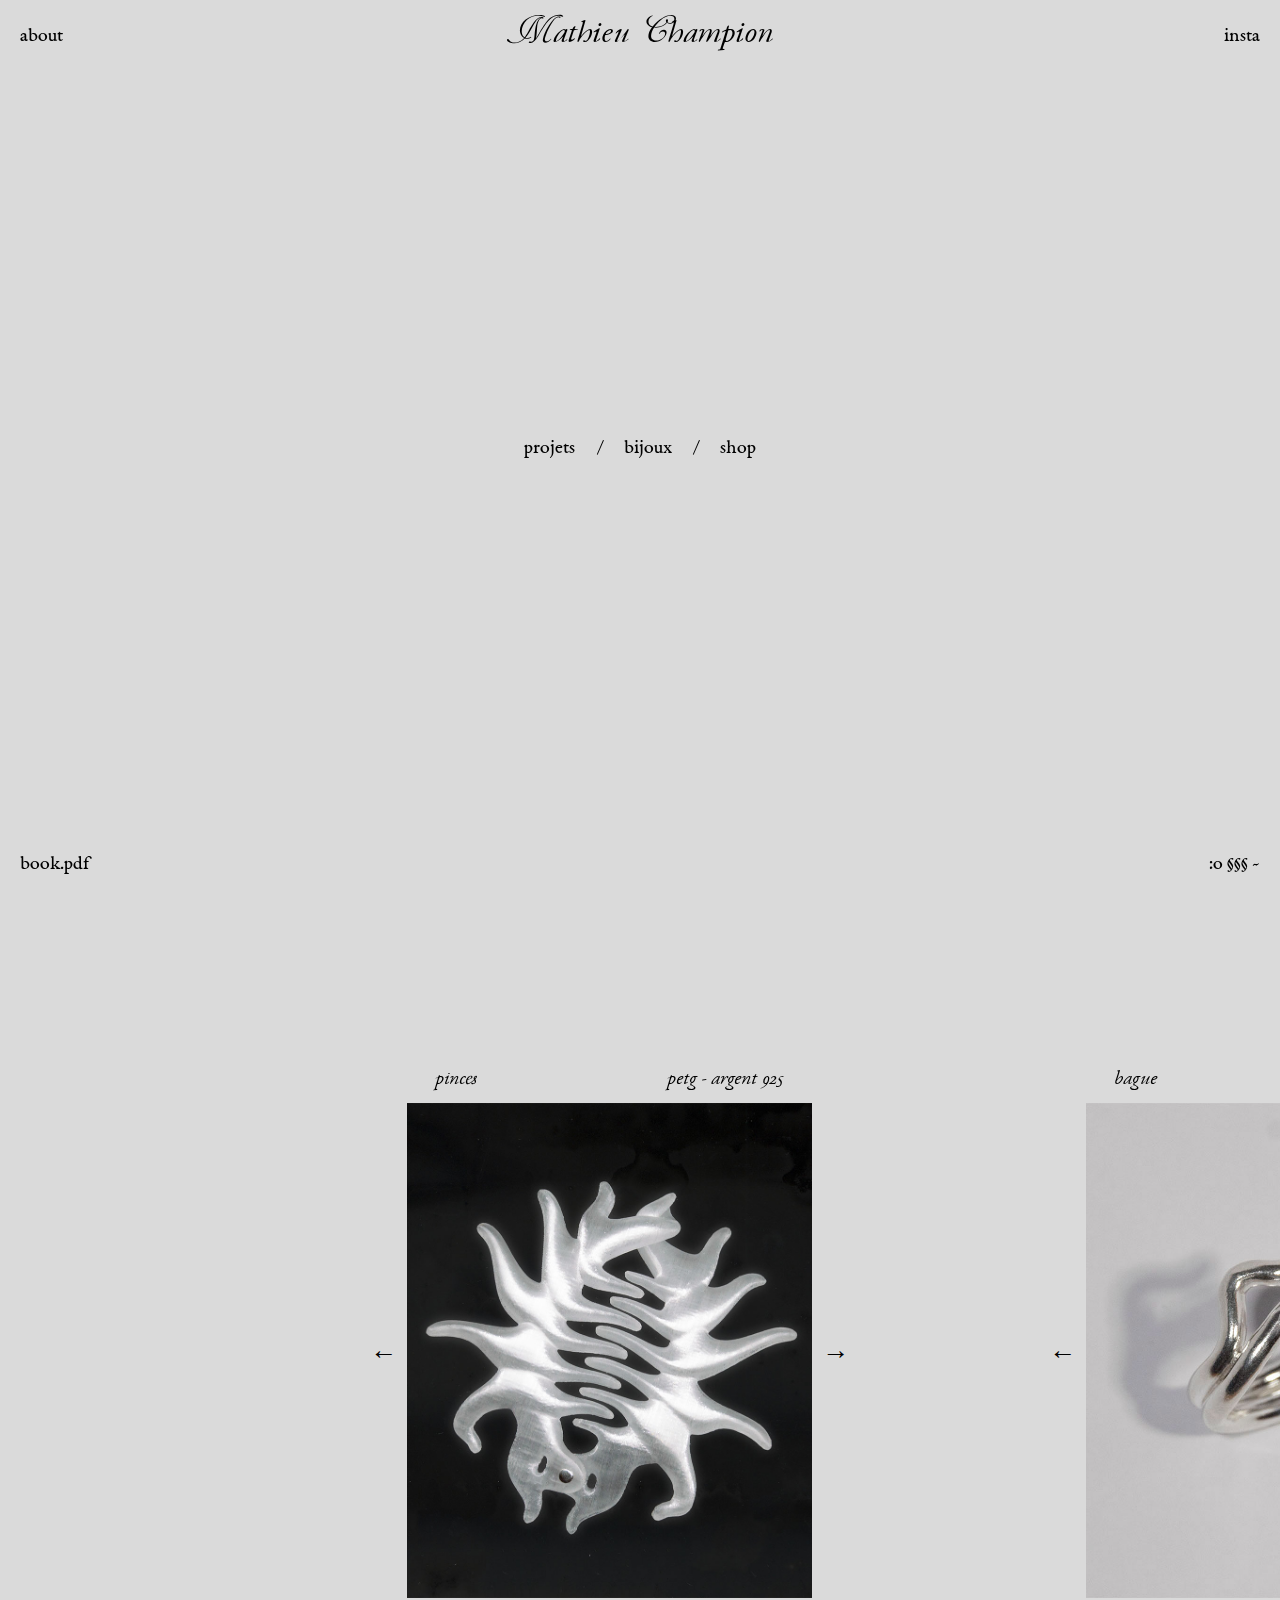
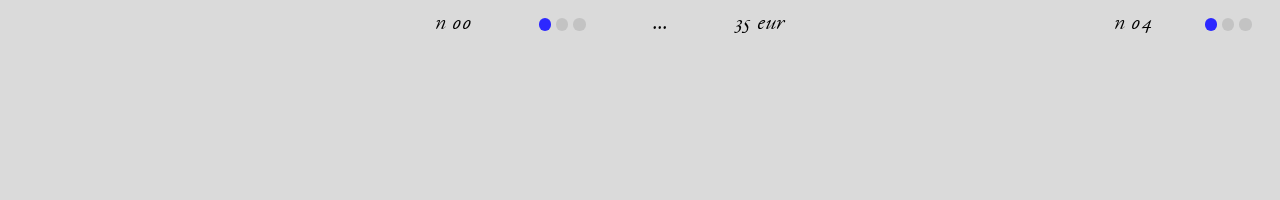
==== index.html @ 47b7fc05 "Add files via upload" ====
<!DOCTYPE html PUBLIC>
<html lang="en">
  <head>
    <meta http-equiv="Content-Type" content="text/html;charset=utf-8" />
    <meta http-equiv="Content-Style-Type" content="text/css" />
    <meta name="viewport" content="initial-scale=1, maximum-scale=1">
    <title>Mathieu &emsp;-§§§o:</title>

    <meta name="robots" content="noindex, nofollow">    
    <meta name="author" content="" />
    <meta name="copyright" content="Licence Creative Commons Attribution - Pas d’Utilisation Commerciale - Partage dans les Mêmes Conditions 4.0 International" />

    <!-- Fonts -->
    <link rel="stylesheet" href="fonts/stylesheet.css">

    <!-- CSS -->
    <link rel="stylesheet" type="text/css" href="index.css">

  
    <!-- Javascript -->
    <!-- <script  type="text/javascript" src="assets/scripts/parts/vars.js"></script> -->

 
  </head>

  <body id="body">
    

    <!-- _-_-_-_-_-_-_-_-_-_-_-_-COMMUN_-_-_-_-_-_-_-_-_-_-_-_- -->
    <!-- _-_-_-_-_-_-_-_-_-_-_-_-COMMUN_-_-_-_-_-_-_-_-_-_-_-_- -->
    <!-- _-_-_-_-_-_-_-_-_-_-_-_-COMMUN_-_-_-_-_-_-_-_-_-_-_-_- -->
 

  <div id="followbox">
    <!-- <div class="follow" id="followa"></div> -->
    <div class="follow" id="followb">:</div>
    <div class="follow" id="followc">o</div>
    <div class="follow" id="followd">§</div>
    <div class="follow" id="followe">§</div>
    <div class="follow" id="followf">§</div>
    <div class="follow" id="followg">~</div> 
  </div>

<div class="top">
  <div class="boutontop"id="about">
    <a href="projet1.html"><p></s>about</s></p></a>
  </div>
  <div class="boutontop" id="nom">
    <a href="index.html"><p id="titre"><span id="initiale">M</span>athieu <span id="initiale">C</span>hampion</p></a>
  </div>
  <div class="boutontop"id="insta">
    <a href="https://www.instagram.com/empochait_humain/" target="_blank"><p>insta</p></a>
    <p class="pseudo">@empochait_humain</p>
  </div>
</div>

<div class="bot botleft">
  <div class="boutonbot"id="contact">
    <a class="contacta" href=""><p>book.pdf</p></a>
  </div>
</div>

<div class="bot botright">
  <div class="boutonbot"id="logo">
    <a class="logoa" id="logoa" > <p>:o §§§ ~</p></a>
  </div>
</div>


    <!-- _-_-_-_-_-_-_-_-_-_-_-_-DIFFERENT_-_-_-_-_-_-_-_-_-_-_-_- -->
    <!-- _-_-_-_-_-_-_-_-_-_-_-_-DIFFERENT_-_-_-_-_-_-_-_-_-_-_-_- -->
    <!-- _-_-_-_-_-_-_-_-_-_-_-_-DIFFERENT_-_-_-_-_-_-_-_-_-_-_-_- --> 


     <!--choice_-_-_-_-_-_-_-_-_-_-_-_- -->
<div class="top2">
  <a class="categorie projects"  onclick="projectsclick()" ><p >projets</p></a>
  <p class="categorie" >/</p>
  <a class="categorie bijoux" onclick="bijouxclick()"><p >bijoux</p></a>
  <p class="categorie" >/</p>
  <a class="categorie shop" onclick="shopclick()"><p >shop</p></a>
</div>

      <!--project-_-_-_-_-_-_-_-_-_-_-_- -->

<div class="container projectscontainer">
  <a class="imgprojets" id="imgi" href="meuble.html"><img class="miniature" id="miniai" src="image2/minia/11.png" alt=""></a>
  <a class="imgprojets" id="imga" href="unmilliard.html"><img class="miniature" id="miniaa" src="image2/minia/1.png" alt=""></a>
  <a class="imgprojets" id="imgb" href="premery.html"><img class="miniature" id="miniab" src="image2/minia/chapo2.png" alt=""></a>
  <a class="imgprojets" id="imgc" href="aieaieaie.html"><img class="miniature" id="miniac" src="image2/minia/3.png" alt=""></a>
  <a class="imgprojets" id="imgd" href="bol.html"><img class="miniature" id="miniad" src="image2/minia/4.png" alt=""></a>
  <a class="imgprojets" id="imge" href="aieaieaie.html"><img class="miniature" id="miniae" src="image2/minia/5.png" alt=""></a>
  <a class="imgprojets" id="imgf" href="ceinture.html"><img class="miniature" id="miniaf" src="image2/minia/8.png" alt=""></a>
  <a class="imgprojets" id="imgg" href="table.html"><img class="miniature" id="miniag" src="image2/minia/7.png" alt=""></a>
  <a class="imgprojets" id="imgh" href="abime.html"><img class="miniature" id="miniah" src="image2/minia/101.png" alt=""></a>
  


  <p class="projetsname" id="a">2020 <br>"un milliards de haineux <br> un milliards de groupies"</p></a>
  <p class="projetsname"id="b">2022 <br>Les contes et  <BR>les-gens-de premery</p>
  <p class="projetsname"id="c">2020 <br> d_aime</p>
  <p class="projetsname"id="d">2023 <br>1,2,3,4,5,6</p>
  <p class="projetsname"id="e">2023 <br>aieaieaie</p>
  <p class="projetsname"id="f">2024 <br>avant l'aube - la ceinture</p>
  <p class="projetsname"id="g">2024 <br>avant l'aube - la table basse</p>
  <p class="projetsname"id="h">2019 <br>abîme</p>
  <p class="projetsname"id="i">2024 <br>avant l'aube - le meuble</p>

</div>

      <!--bijoux-_-_-_-_-_-_-_-_-_-_-_- -->

<div class="container bijouxcontainer" id="bijouxcontainer">
  <div class="scrollbijoux">
      <img class="carroussel"  src="image2/carroussel/28.jpg" alt="">
      <img class="carroussel"  src="image2/carroussel/27.jpg" alt="">
      <img class="carroussel"  src="image2/carroussel/26.jpg" alt="">
      <img class="carroussel"  src="image2/carroussel/29.jpg" alt=""> 
      <img class="carroussel"  src="image2/carroussel/25.jpg" alt="">
      <img class="carroussel"  src="image2/carroussel/24.jpg" alt="">
      <img class="carroussel"  src="image2/carroussel/23.jpg" alt="">
      <img class="carroussel"  src="image2/carroussel/22.jpg" alt="">
      <img class="carroussel"  src="image2/carroussel/21.jpg" alt="">
      <img class="carroussel"  src="image2/carroussel/20.jpg" alt="">
      <img class="carroussel"  src="image2/carroussel/19.jpg" alt="">
      <img class="carroussel"  src="image2/carroussel/18.jpg" alt="">
      <img class="carroussel"  src="image2/carroussel/17.jpg" alt="">
      <img class="carroussel"  src="image2/carroussel/16.jpg" alt="">
      <img class="carroussel"  src="image2/carroussel/15.jpg" alt="">
      <img class="carroussel"  src="image2/carroussel/14.jpg" alt="">
      <!-- <img class="carroussel" id="carroussela" src="image2/carroussel/13.jpg" alt=""> -->
      <img class="carroussel"  src="image2/carroussel/12.jpg" alt="">
      <img class="carroussel"  src="image2/carroussel/11.jpg" alt="">
      <img class="carroussel"  src="image2/carroussel/10.jpg" alt="">
      <img class="carroussel"  src="image2/carroussel/09.jpg" alt="">
      <img class="carroussel"  src="image2/carroussel/08.jpg" alt="">
      <img class="carroussel"  src="image2/carroussel/07.jpg" alt="">
      <img class="carroussel"  src="image2/carroussel/06.jpg" alt="">
      <img class="carroussel"  src="image2/carroussel/05.jpg" alt="">
      <img class="carroussel"  src="image2/carroussel/04.jpg" alt="">
      <img class="carroussel"  src="image2/carroussel/03.jpg" alt="">
      <!-- <img class="carroussel" id="carroussela" src="image2/carroussel/02.jpg" alt="">
      <img class="carroussel" id="carroussela" src="image2/carroussel/01.jpg" alt=""> -->
      
      <!-- <p class="projetsname2" id="a2">2022 <br> les verres</p></a>
      <p class="projetsname2"id="b2">2022  <BR>les dents</p>
      <p class="projetsname2"id="c2">2022 <br> love</p>
      <p class="projetsname2"id="d2">2023 <br>ruggero et valerio</p>
      <p class="projetsname2"id="e2">2022 <br>les verres 2</p>
      <p class="projetsname2"id="f2">2023 <br>installations</p>
      <p class="projetsname2"id="g2">2019 <br>belle semaine</p>
      <p class="projetsname2"id="h2">2022 <br>bones</p>
      <p class="projetsname2"id="i2">2022 <br>crabes</p> -->
  </div>
</div>

      <!--shop-_-_-_-_-_-_-_-_-_-_-_- -->

<div class="container shopcontainer" id="shopcontainer">
    <div class="scrollshop">

              <div class="espacetop"></div>
              <div class="espacetop"></div>

              <a class="order2" href="https://ig.me/m/empochait_humain" target="_blank">to order please contact<br>@empochait_humain</a>

              <div class="carousel-containder">
                <button class="carousel-arrow left" data-carousel-id="13">←</button>
                <div class="carousel" id="carousel-14">
                  <div class="carousel-track">
                    <div class="carousel-slide"><img src="video/00/00-2.jpg"></div>
                    <div class="carousel-slide"> <video class="video" autoplay muted loop playsinline webkit-playsinline>  <source src="video/00/00.mp4" type="video/mp4"> <p>Your browser does not support the video tag.</p>  </video>   </div>
                    <div class="carousel-slide"><img src="video/00/00-1.jpg"></div>
                  </div>
                </div>
                <button class="carousel-arrow right" data-carousel-id="13">→</button>
                <div class="info" id="info2">
                  <p class="type">pinces</p>
                  <p class="materiaux">petg - argent 925</p>
                </div>
                <div class="info">
                  <p class="number">n 00</p>
                  <div class="carousel-indicators">
                    <div class="carousel-indicator active" data-index="0"></div>
                    <div class="carousel-indicator" data-index="1"></div>
                    <div class="carousel-indicator" data-index="2"></div>
                  </div>
                  <p class="size"> ... </p>
                  <p class="price">35 eur</p>
                </div>
              </div>



              <div class="carousel-containder">
                <button class="carousel-arrow left" data-carousel-id="3">←</button>
                <div class="carousel" id="carousel-4">
                  <div class="carousel-track">
                    <div class="carousel-slide"><img src="video/04/04-1.jpg" ></div>
                    <div class="carousel-slide"><video class="video" autoplay muted loop playsinline webkit-playsinline><source src="video/04/04.mp4" type="video/mp4"> <p>Your browser does not support the video tag.</p></video> </div>
                    <div class="carousel-slide"><img src="video/04/04-2.jpg" ></div>
                  </div>
                </div>
                <button class="carousel-arrow right" data-carousel-id="3">→</button>
                <div class="info" id="info2">
                  <p class="type">bague</p>
                  <p class="materiaux">argent 925 - spinelle</p>
                </div>
                <div class="info">
                  <p class="number">n 04</p>
                <div class="carousel-indicators">
                  <div class="carousel-indicator active" data-index="0"></div>
                  <div class="carousel-indicator" data-index="1"></div>
                  <div class="carousel-indicator" data-index="2"></div>
                </div>
                  <p class="size"> size  55</p>
                  <p class="price">115 eur</p>
                </div>
              </div>




              <div class="carousel-containder">
                <button class="carousel-arrow left" data-carousel-id="8">←</button>
                <div class="carousel" id="carousel-9">
                  <div class="carousel-track">
                    <div class="carousel-slide">
                      <video class="video" autoplay muted loop playsinline webkit-playsinline>  <source src="video/09/9.mp4" type="video/mp4"> <p>Your browser does not support the video tag.</p>  </video>                       
                    </div>
                    <div class="carousel-slide"><img src="video/09/09-1.jpg" alt="Slide 2"></div>
                  </div>
                </div>
                <button class="carousel-arrow right" data-carousel-id="8">→</button>
                <div class="info" id="info2">
                  <p class="type">bague</p>
                  <p class="materiaux">argent 925 - peridot</p>
                </div>
                <div class="info">
                  <p class="number">n 09</p>
                  <div class="carousel-indicators">
                    <div class="carousel-indicator active" data-index="0"></div>
                    <div class="carousel-indicator" data-index="1"></div>
                  </div>
                  <p class="size"> size  54</p>
                  <p class="price">75 eur</p>
                </div>
              </div>


              

      <div class="carousel-containder">
        <button class="carousel-arrow left" data-carousel-id="0">←</button>
        
        <div class="carousel" id="carousel-1">
          <div class="carousel-track">
            <div class="carousel-slide">
               <video class="video" autoplay muted loop playsinline webkit-playsinline>  <source src="video/1.mp4" type="video/mp4"> <p>Your browser does not support the video tag.</p>  </video>                       
            </div>
            <!-- <div class="carousel-slide"><img src="image2/carroussel/18.jpg" alt="Slide 2"></div>
            <div class="carousel-slide"><img src="image2/carroussel/15.jpg" alt="Slide 3"></div> -->
          </div>
        </div>
        <button class="carousel-arrow right" data-carousel-id="0">→</button>
        <div class="info" id="info2">
          <p class="type">bague</p>
          <p class="materiaux">argent 925</p>
        </div>
        <div class="info">
          <p class="number">n 01</p>
          <div class="carousel-indicators">
            <div class="carousel-indicator active" data-index="0"></div>
            <!-- <div class="carousel-indicator" data-index="1"></div>
            <div class="carousel-indicator" data-index="2"></div> -->
          </div>
          <p class="size"> size  53</p>
          <p class="price">75 eur</p>
        </div>
      </div>



      <div class="carousel-containder">
       <button class="carousel-arrow left" data-carousel-id="1">←</button>

        <div class="carousel" id="carousel-2">
          <div class="carousel-track">
            <div class="carousel-slide">
                              <video class="video" autoplay muted loop playsinline webkit-playsinline>
                                <source src="video/2.mp4" type="video/mp4">
                                <p>Your browser does not support the video tag.</p>
                            </video>
            </div>
            <!-- <div class="carousel-slide"><img src="video/02.jpg" alt="Slide 2"></div>
            <div class="carousel-slide"><img src="image2/carroussel/15.jpg" alt="Slide 3"></div> -->
          </div>

        </div>

        <button class="carousel-arrow right" data-carousel-id="1">→</button>
        <div class="info" id="info2">
          <p class="type">bague</p>
          <p class="materiaux">argent 925 - amethyste</p>
        </div>
        <div class="info">
          <p class="number">n 02</p>
        <div class="carousel-indicators">
          <div class="carousel-indicator active" data-index="0"></div>
          <!-- <div class="carousel-indicator" data-index="1"></div>
          <div class="carousel-indicator" data-index="2"></div> -->
        </div>
          <p class="size"> size  48</p>
          <p class="price">75 eur</p>
        </div>
      </div>

      <div class="carousel-containder">
        
        <button class="carousel-arrow left" data-carousel-id="2">←</button>

        <div class="carousel" id="carousel-3">
          <div class="carousel-track">
            <div class="carousel-slide">
                              <video class="video" autoplay muted loop playsinline webkit-playsinline>
                                <source src="video/3.mp4" type="video/mp4">
                                <p>Your browser does not support the video tag.</p>
                            </video>
            </div>
            <!-- <div class="carousel-slide"><img src="image2/carroussel/18.jpg" alt="Slide 2"></div>
            <div class="carousel-slide"><img src="image2/carroussel/15.jpg" alt="Slide 3"></div> -->
          </div>
        </div>


        <button class="carousel-arrow right" data-carousel-id="2">→</button>
        <div class="info" id="info2">
          <p class="type">bague</p>
          <p class="materiaux">argent 925 - peridot</p>
        </div>
        <div class="info">
          <p class="number">n 55</p>
          <div class="carousel-indicators">
            <div class="carousel-indicator active" data-index="0"></div>
            <!-- <div class="carousel-indicator" data-index="1"></div>
            <div class="carousel-indicator" data-index="2"></div> -->
          </div>
 
          <p class="size"> size  50</p>
          <p class="price">75 eur</p>
        </div>
      </div>




      <div class="carousel-containder">
        
        <button class="carousel-arrow left" data-carousel-id="4">←</button>

      <div class="carousel" id="carousel-5">
        <div class="carousel-track">
          <div class="carousel-slide">
                            <video class="video" autoplay muted loop playsinline webkit-playsinline>
                              <source src="video/5.mp4" type="video/mp4">
                              <p>Your browser does not support the video tag.</p>
                          </video>
          </div>
          <!-- <div class="carousel-slide"><img src="image2/carroussel/18.jpg" alt="Slide 2"></div>
          <div class="carousel-slide"><img src="image2/carroussel/15.jpg" alt="Slide 3"></div> -->
        </div>

      </div>


      <button class="carousel-arrow right" data-carousel-id="4">→</button>
      <div class="info" id="info2">
        <p class="type">bague</p>
        <p class="materiaux">argent 925</p>
      </div>
      <div class="info">
        <p class="number">n 05</p>
        <div class="carousel-indicators">
          <div class="carousel-indicator active" data-index="0"></div>
          <!-- <div class="carousel-indicator" data-index="1"></div>
          <div class="carousel-indicator" data-index="2"></div> -->
        </div>

        <p class="size"> size  54</p>
        <p class="price">75 eur</p>
      </div>
      </div>


      <div class="carousel-containder">

      <button class="carousel-arrow left" data-carousel-id="5">←</button>

      <div class="carousel" id="carousel-6">
        <div class="carousel-track">
          <div class="carousel-slide">
                            <video class="video" autoplay muted loop playsinline webkit-playsinline>
                              <source src="video/6.mp4" type="video/mp4">
                              <p>Your browser does not support the video tag.</p>
                          </video>
          </div>
          <!-- <div class="carousel-slide"><img src="image2/carroussel/18.jpg" alt="Slide 2"></div>
          <div class="carousel-slide"><img src="image2/carroussel/15.jpg" alt="Slide 3"></div> -->
        </div>

      </div>


      <button class="carousel-arrow right" data-carousel-id="5">→</button>
      <div class="info" id="info2">
        <p class="type">bague</p>
        <p class="materiaux">argent 925 - grenat</p>
      </div>
      <div class="info">

        <p class="number">n 06</p>
        <div class="carousel-indicators">
          <div class="carousel-indicator active" data-index="0"></div>
          <!-- <div class="carousel-indicator" data-index="1"></div>
          <div class="carousel-indicator" data-index="2"></div> -->
        </div>

        <p class="size"> size  55</p>
        <p class="price">75 eur</p>
      </div>
      </div>



      <div class="carousel-containder">
        <button class="carousel-arrow left" data-carousel-id="6">←</button>
        
        <div class="carousel" id="carousel-7">
          <div class="carousel-track">
            <div class="carousel-slide">
               <video class="video" autoplay muted loop playsinline webkit-playsinline>  <source src="video/7.mp4" type="video/mp4"> <p>Your browser does not support the video tag.</p>  </video>                       
            </div>
            <!-- <div class="carousel-slide"><img src="image2/carroussel/18.jpg" alt="Slide 2"></div>
            <div class="carousel-slide"><img src="image2/carroussel/15.jpg" alt="Slide 3"></div> -->
          </div>
        </div>
        <button class="carousel-arrow right" data-carousel-id="6">→</button>
        <div class="info" id="info2">
          <p class="type">bague</p>
          <p class="materiaux">argent 925</p>
        </div>
        <div class="info">
          <p class="number">n 07</p>
          <div class="carousel-indicators">
            <div class="carousel-indicator active" data-index="0"></div>
            <!-- <div class="carousel-indicator" data-index="1"></div>
            <div class="carousel-indicator" data-index="2"></div> -->
          </div>
          <p class="size"> size  50</p>
          <p class="price">75 eur</p>
        </div>
      </div>


      <div class="carousel-containder">
        <button class="carousel-arrow left" data-carousel-id="7">←</button>
        
        <div class="carousel" id="carousel-8">
          <div class="carousel-track">
            <div class="carousel-slide">
               <video class="video" autoplay muted loop playsinline webkit-playsinline>  <source src="video/8.mp4" type="video/mp4"> <p>Your browser does not support the video tag.</p>  </video>                       
            </div>
            <!-- <div class="carousel-slide"><img src="image2/carroussel/18.jpg" alt="Slide 2"></div>
            <div class="carousel-slide"><img src="image2/carroussel/15.jpg" alt="Slide 3"></div> -->
          </div>
        </div>
        <button class="carousel-arrow right" data-carousel-id="7">→</button>
        <div class="info" id="info2">
          <p class="type">bague</p>
          <p class="materiaux">argent 925</p>
        </div>
        <div class="info">
          <p class="number">n 08</p>
          <div class="carousel-indicators">
            <div class="carousel-indicator active" data-index="0"></div>
            <!-- <div class="carousel-indicator" data-index="1"></div>
            <div class="carousel-indicator" data-index="2"></div> -->
          </div>
          <p class="size"> size  53</p>
          <p class="price">75 eur</p>
        </div>
      </div>
      
      <div class="carousel-containder">
        <button class="carousel-arrow left" data-carousel-id="9">←</button>
        <div class="carousel" id="carousel-10">
          <div class="carousel-track">
            <div class="carousel-slide">
               <video class="video" autoplay muted loop playsinline webkit-playsinline>  <source src="video/10.mp4" type="video/mp4"> <p>Your browser does not support the video tag.</p>  </video>                       
            </div>
            <!-- <div class="carousel-slide"><img src="image2/carroussel/18.jpg" alt="Slide 2"></div>
            <div class="carousel-slide"><img src="image2/carroussel/15.jpg" alt="Slide 3"></div> -->
          </div>
        </div>
        <button class="carousel-arrow right" data-carousel-id="9">→</button>
        <div class="info" id="info2">
          <p class="type">bague</p>
          <p class="materiaux">argent 925 - peridot</p>
        </div>
        <div class="info">
          <p class="number">n 10</p>
          <div class="carousel-indicators">
            <div class="carousel-indicator active" data-index="0"></div>
            <!-- <div class="carousel-indicator" data-index="1"></div>
            <div class="carousel-indicator" data-index="2"></div> -->
          </div>
          <p class="size"> size  54</p>
          <p class="price">75 eur</p>
        </div>
      </div>


      <div class="carousel-containder">
        <button class="carousel-arrow left" data-carousel-id="10">←</button>
        <div class="carousel" id="carousel-11">
          <div class="carousel-track">
            <div class="carousel-slide">
               <video class="video" autoplay muted loop playsinline webkit-playsinline>  <source src="video/11.mp4" type="video/mp4"> <p>Your browser does not support the video tag.</p>  </video>                       
            </div>
            <!-- <div class="carousel-slide"><img src="image2/carroussel/18.jpg" alt="Slide 2"></div>
            <div class="carousel-slide"><img src="image2/carroussel/15.jpg" alt="Slide 3"></div> -->
          </div>
        </div>
        <button class="carousel-arrow right" data-carousel-id="10">→</button>
        <div class="info" id="info2">
          <p class="type">bague</p>
          <p class="materiaux">argent 925 - grenat</p>
        </div>
        <div class="info">
          <p class="number">n 11</p>
          <div class="carousel-indicators">
            <div class="carousel-indicator active" data-index="0"></div>
            <!-- <div class="carousel-indicator" data-index="1"></div>
            <div class="carousel-indicator" data-index="2"></div> -->
          </div>
          <p class="size"> size  50</p>
          <p class="price">75 eur</p>
        </div>
      </div>


      <div class="carousel-containder">
        <button class="carousel-arrow left" data-carousel-id="11">←</button>
        <div class="carousel" id="carousel-12">
          <div class="carousel-track">
            <div class="carousel-slide">
               <video class="video" autoplay muted loop playsinline webkit-playsinline>  <source src="video/12.mp4" type="video/mp4"> <p>Your browser does not support the video tag.</p>  </video>                       
            </div>
            <!-- <div class="carousel-slide"><img src="image2/carroussel/18.jpg" alt="Slide 2"></div>
            <div class="carousel-slide"><img src="image2/carroussel/15.jpg" alt="Slide 3"></div> -->
          </div>
        </div>
        <button class="carousel-arrow right" data-carousel-id="11">→</button>
        <div class="info" id="info2">
          <p class="type">bague</p>
          <p class="materiaux">argent 925</p>
        </div>
        <div class="info">
          <p class="number">n 12</p>
          <div class="carousel-indicators">
            <div class="carousel-indicator active" data-index="0"></div>
            <!-- <div class="carousel-indicator" data-index="1"></div>
            <div class="carousel-indicator" data-index="2"></div> -->
          </div>
          <p class="size"> size  63</p>
          <p class="price">75 eur</p>
        </div>
      </div>


      <div class="carousel-containder">
        <button class="carousel-arrow left" data-carousel-id="12">←</button>
        <div class="carousel" id="carousel-13">
          <div class="carousel-track">
            <div class="carousel-slide">
               <video class="video" autoplay muted loop playsinline webkit-playsinline>  <source src="video/13.mp4" type="video/mp4"> <p>Your browser does not support the video tag.</p>  </video>                       
            </div>
            <!-- <div class="carousel-slide"><img src="image2/carroussel/18.jpg" alt="Slide 2"></div>
            <div class="carousel-slide"><img src="image2/carroussel/15.jpg" alt="Slide 3"></div> -->
          </div>
        </div>
        <button class="carousel-arrow right" data-carousel-id="12">→</button>
        <div class="info" id="info2">
          <p class="type">bague</p>
          <p class="materiaux">argent 925 - amethyste</p>
        </div>
        <div class="info">
          <p class="number">n 13</p>
          <div class="carousel-indicators">
            <div class="carousel-indicator active" data-index="0"></div>
            <!-- <div class="carousel-indicator" data-index="1"></div>
            <div class="carousel-indicator" data-index="2"></div> -->
          </div>
          <p class="size"> size  54</p>
          <p class="price">75 eur</p>
        </div>
      </div>

      <div class="gapbot"></div>

    </div>
</div>

<a class="order1" href="https://ig.me/m/empochait_humain" target="_blank">to order please contact<br>@empochait_humain</a>







</body>

    <script>




//COMMUN-_-_-_-_-_-_-_-_-_-_-_-_-_-_-_-_-_-_-_-_-_-_-_- -->
//COMMUN-_-_-_-_-_-_-_-_-_-_-_-_-_-_-_-_-_-_-_-_-_-_-_- -->

        //FOLLOWING INSECT-_-_-_-_-_-_-_-_-_-_-_-_-_-_-_-_-_- -->

                    document.getElementById('logoa').addEventListener('click', function() {
                document.getElementById('followbox').classList.toggle('hover');
            });
            document.getElementById('logoa').addEventListener('click', function() {
                document.getElementById('logoa').classList.toggle('hover');
            });
            document.getElementById('logoa').addEventListener('click', function() {
                document.getElementById('body').classList.toggle('hover');
            });
        


                document.addEventListener('DOMContentLoaded', (event) => {
            // const aSquare = document.getElementById('followa');
            const bSquare = document.getElementById('followb');
            const cSquare = document.getElementById('followc');
            const dSquare = document.getElementById('followd');
            const eSquare = document.getElementById('followe');
            const fSquare = document.getElementById('followf');
            const gSquare = document.getElementById('followg'); // Nouveau bloc

            document.addEventListener('mousemove', (event) => {
                const mouseX = event.clientX;
                const mouseY = event.clientY;

            // Calculate angle between each square and the mouse
            // const angleA = Math.atan2(mouseY - aSquare.offsetTop, mouseX - aSquare.offsetLeft);
            const angleB = Math.atan2(mouseY - bSquare.offsetTop, mouseX - bSquare.offsetLeft);
            const angleC = Math.atan2(mouseY - cSquare.offsetTop, mouseX - cSquare.offsetLeft);
            const angleD = Math.atan2(mouseY - dSquare.offsetTop, mouseX - dSquare.offsetLeft);
            const angleE = Math.atan2(mouseY - eSquare.offsetTop, mouseX - eSquare.offsetLeft);
            const angleF = Math.atan2(mouseY - fSquare.offsetTop, mouseX - fSquare.offsetLeft);
            const angleG = Math.atan2(mouseY - gSquare.offsetTop, mouseX - gSquare.offsetLeft); // Nouvel angle

            // Rotate squares to face the mouse
            // aSquare.style.transform = `translate(-50%, -50%) rotate(${angleA}rad)`;
            bSquare.style.transform = `translate(-50%, -50%) rotate(${angleB}rad)`;
            cSquare.style.transform = `translate(-50%, -50%) rotate(${angleC}rad)`;
            dSquare.style.transform = `translate(-50%, -50%) rotate(${angleD}rad)`;
            eSquare.style.transform = `translate(-50%, -50%) rotate(${angleE}rad)`;
            fSquare.style.transform = `translate(-50%, -50%) rotate(${angleF}rad)`;
            gSquare.style.transform = `translate(-50%, -50%) rotate(${angleG}rad)`; // Nouvelle transformation
            
            // Position squares at the mouse position with different offsets
            // aSquare.style.left = `${mouseX}px`;
            // aSquare.style.top = `${mouseY}px`;
            
            const bOffsetX = Math.cos(angleB) * 15; // Ajuster l'offset pour un espacement de 7px
            const bOffsetY = Math.sin(angleB) * 15; // Ajuster l'offset pour un espacement de 7px
            bSquare.style.left = `${mouseX - bOffsetX}px`;
            bSquare.style.top = `${mouseY - bOffsetY}px`;

            const cOffsetX = Math.cos(angleC) * 25; // Ajuster l'offset pour un espacement de 7px
            const cOffsetY = Math.sin(angleC) * 25; // Ajuster l'offset pour un espacement de 7px
            cSquare.style.left = `${mouseX - cOffsetX}px`;
            cSquare.style.top = `${mouseY - cOffsetY}px`;

            const dOffsetX = Math.cos(angleD) * 35; // Ajuster l'offset pour un espacement de 7px
            const dOffsetY = Math.sin(angleD) * 35; // Ajuster l'offset pour un espacement de 7px
            dSquare.style.left = `${mouseX - dOffsetX}px`;
            dSquare.style.top = `${mouseY - dOffsetY}px`;

            const eOffsetX = Math.cos(angleE) * 45; // Ajuster l'offset pour un espacement de 7px
            const eOffsetY = Math.sin(angleE) * 45; // Ajuster l'offset pour un espacement de 7px
            eSquare.style.left = `${mouseX - eOffsetX}px`;
            eSquare.style.top = `${mouseY - eOffsetY}px`;

            const fOffsetX = Math.cos(angleF) * 55; // Ajuster l'offset pour un espacement de 7px
            const fOffsetY = Math.sin(angleF) * 55; // Ajuster l'offset pour un espacement de 7px
            fSquare.style.left = `${mouseX - fOffsetX}px`;
            fSquare.style.top = `${mouseY - fOffsetY}px`;

            const gOffsetX = Math.cos(angleG) * 65; // Ajuster l'offset pour un espacement de 7px
            const gOffsetY = Math.sin(angleG) * 65; // Ajuster l'offset pour un espacement de 7px
            gSquare.style.left = `${mouseX - gOffsetX}px`;
            gSquare.style.top = `${mouseY - gOffsetY}px`;
           });
           });

//DIFFERENT-_-_-_-_-_-_-_-_-_-_-_-_-_-_-_-_-_-_-_-_-_-_-_- -->
//DIFFERENT-_-_-_-_-_-_-_-_-_-_-_-_-_-_-_-_-_-_-_-_-_-_-_- -->

        //scroll double-_-_-_-_-_-_-_-_-_-_-_-_-_- -->

        //scroll bijoux-_-_-_-_-_-_-_-_-_-_-_-_-_- -->
                    // const container = document.getElementById('bijouxcontainer');

                    // // Vérifier si l'écran est plus large que 600px
                    // const mediaQuery = window.matchMedia("(min-width: 601px)");

                    // // Fonction pour gérer le défilement uniquement sur les grands écrans
                    // function handleScroll(event) {
                    //   if (mediaQuery.matches) {
                    //     event.preventDefault();

                    //     if (Math.abs(event.deltaX) > Math.abs(event.deltaY)) {
                    //       container.scrollLeft += event.deltaX; // Défilement horizontal
                    //     } else {
                    //       container.scrollLeft += event.deltaY; // Défilement horizontal avec deltaY si deltaX est faible
                    //     }
                    //   }
                    // }

                    // // Ajouter ou supprimer l'écouteur d'événement en fonction de la taille de l'écran
                    // function updateScrollBehavior() {
                    //   if (mediaQuery.matches) {
                    //     // Si l'écran est large, ajouter l'écouteur
                    //     console.log("Écran large : activation du défilement personnalisé.");
                    //     container.addEventListener('wheel', handleScroll);
                    //   } else {
                    //     // Si l'écran est petit, supprimer l'écouteur
                    //     console.log("Écran petit : désactivation du défilement personnalisé.");
                    //     container.removeEventListener('wheel', handleScroll);
                    //   }
                    // }

                    // // Initialiser le comportement au chargement
                    // updateScrollBehavior();

                    // // Surveiller les changements de taille d'écran
                    // mediaQuery.addEventListener('change', updateScrollBehavior);



        //scroll shop et bijoux-_-_-_-_-_-_-_-_-_-_-_-_-_- -->

// Sélectionner les deux conteneurs
const bijouxContainer = document.getElementById('bijouxcontainer');
const shopContainer = document.getElementById('shopcontainer');

// Vérifier si l'écran est plus large que 600px
const mediaQuery = window.matchMedia("(min-width: 601px)");

// Fonction pour gérer le défilement inversé
function handleScroll(event, container) {
  if (mediaQuery.matches) {
    event.preventDefault();

    if (Math.abs(event.deltaX) > Math.abs(event.deltaY)) {
      container.scrollLeft += event.deltaX; // Défilement horizontal
    } else {
      container.scrollLeft += event.deltaY; // Défilement horizontal même avec deltaY
    }
  }
}

// Ajouter ou supprimer l'écouteur d'événement pour un conteneur spécifique
function updateScrollBehavior(container) {
  if (mediaQuery.matches) {
    console.log("Écran large : activation du défilement personnalisé pour", container.id);
    container.addEventListener('wheel', (event) => handleScroll(event, container));
  } else {
    console.log("Écran petit : désactivation du défilement personnalisé pour", container.id);
    container.removeEventListener('wheel', (event) => handleScroll(event, container));
  }
}

// Fonction pour appliquer l'effet sur plusieurs conteneurs
function applyScrollEffect() {
  [bijouxContainer, shopContainer].forEach(updateScrollBehavior);
}

// Initialiser le comportement au chargement
applyScrollEffect();

// Surveiller les changements de taille d'écran
mediaQuery.addEventListener('change', applyScrollEffect);





        //scroll scrollshop et bijouxcontainer-_-_-_-_-_-_-_-_-_-_-_-_-_- -->

// // Sélectionner les conteneurs
// const bijouxContainer = document.querySelector('#bijouxcontainer'); // Conteneur bijoux
// const scrollShop = document.querySelector('.scrollshop'); // Conteneur shop

// // Vérifiez si l'écran est suffisamment large
// const mediaQuery = window.matchMedia("(min-width: 601px)");

// // Fonction pour gérer l'inversion du scroll
// function handleScroll(event, container) {
//   if (mediaQuery.matches) {
//     event.preventDefault(); // Bloque le comportement par défaut du scroll
//     const delta = Math.abs(event.deltaX) > Math.abs(event.deltaY) ? event.deltaX : event.deltaY;
//     container.scrollLeft += delta; // Inversion du défilement vertical
//   }
// }

// // Ajout ou suppression d'événement selon la taille de l'écran
// function setupScrollBehavior(container) {
//   container.addEventListener('wheel', (event) => handleScroll(event, container));
// }

// // Initialiser pour chaque conteneur
// function applyScrollEffect() {
//   if (bijouxContainer) setupScrollBehavior(bijouxContainer);
//   if (scrollShop) setupScrollBehavior(scrollShop);
// }

// // Appliquer le comportement de scroll au chargement
// applyScrollEffect();



                    

        //bouton-_-_-_-_-_-_-_-_-_-_-_-_-_- -->


            function projectsclick() {

                const projectscontainer = document.querySelector('.projectscontainer');
                projectscontainer.classList.toggle('upprojects');

                const projectsbleu = document.querySelector('.projects');
                projectsbleu.classList.toggle('projectsbleu');

                const uptop = document.querySelector('.top2');
                uptop.classList.toggle('uptop');

                // cancel le click bijoux

                const bijouxcontainer = document.querySelector('.bijouxcontainer');
                bijouxcontainer.classList.remove('upbijoux');

                const bijouxbleu = document.querySelector('.bijoux');
                bijouxbleu.classList.remove('bijouxbleu');

                const uptop2 = document.querySelector('.top2');
                uptop2.classList.remove('uptop2');

                // cancel le click shop

                const shopcontainer = document.querySelector('.shopcontainer');
                shopcontainer.classList.remove('upshop');

                const shopbleu = document.querySelector('.shop');
                shopbleu.classList.remove('shopbleu');

                const uptop3 = document.querySelector('.top2');
                uptop3.classList.remove('uptop3');
                
            }

            function bijouxclick() {

                const bijouxcontainer = document.querySelector('.bijouxcontainer');
                bijouxcontainer.classList.toggle('upbijoux');

                const bijouxbleu = document.querySelector('.bijoux');
                bijouxbleu.classList.toggle('bijouxbleu');

                const uptop2 = document.querySelector('.top2');
                uptop2.classList.toggle('uptop2');


                // cancel le click projects

                const projectscontainer = document.querySelector('.projectscontainer');
                projectscontainer.classList.remove('upprojects');

                const projectsbleu = document.querySelector('.projects');
                projectsbleu.classList.remove('projectsbleu');

                const uptop = document.querySelector('.top2');
                uptop.classList.remove('uptop');

                //  cancel le click shop

                const shopcontainer = document.querySelector('.shopcontainer');
                shopcontainer.classList.remove('upshop');

                const shopbleu = document.querySelector('.shop');
                shopbleu.classList.remove('shopbleu');

                const uptop3 = document.querySelector('.top2');
                uptop3.classList.remove('uptop3');
            }

            function shopclick() {

                const shopcontainer = document.querySelector('.shopcontainer');
                shopcontainer.classList.toggle('upshop');

                const shopbleu = document.querySelector('.shop');
                shopbleu.classList.toggle('shopbleu');

                const uptop3 = document.querySelector('.top2');
                uptop3.classList.toggle('uptop3');

                // cancel le click bijoux

                const bijouxcontainer = document.querySelector('.bijouxcontainer');
                bijouxcontainer.classList.remove('upbijoux');

                const bijouxbleu = document.querySelector('.bijoux');
                bijouxbleu.classList.remove('bijouxbleu');

                const uptop2 = document.querySelector('.top2');
                uptop2.classList.remove('uptop2');

                // cancel le click projects

                const projectscontainer = document.querySelector('.projectscontainer');
                projectscontainer.classList.remove('upprojects');

                const projectsbleu = document.querySelector('.projects');
                projectsbleu.classList.remove('projectsbleu');

                const uptop = document.querySelector('.top2');
                uptop.classList.remove('uptop');
            }


      //video auto-_-_-_-_-_-_-_-_-_-_-_-_-_- -->


            // Sélectionner toutes les vidéos
            const videos = document.querySelectorAll('.video');

            // Fonction qui sera appelée lorsque chaque vidéo entre ou sort de la vue
            function handleIntersection(entries, observer) {
                entries.forEach(entry => {
                    if (entry.isIntersecting) {
                        // Si la vidéo est visible à l'écran, on la joue
                        entry.target.play();
                    } else {
                        // Si la vidéo n'est pas visible à l'écran, on la met en pause
                        entry.target.pause();
                    }
                });
            }

            // Créer un observer pour détecter l'intersection de chaque vidéo
            const observer = new IntersectionObserver(handleIntersection, {
                threshold: 0.5 // 50% de la vidéo doit être visible avant de commencer à jouer
            });

            // Observer chaque vidéo
            videos.forEach(video => {
                observer.observe(video);
            });


  //carousel-_-_-_-_-_-_-_-_-_-_-_-_-_- -->



// document.querySelectorAll('.carousel').forEach((carousel, index) => {
//   const track = carousel.querySelector('.carousel-track');
//   const slides = Array.from(track.children);
//   const nextButton = document.querySelector(`.carousel-arrow.right[data-carousel-id="${index}"]`);
//   const prevButton = document.querySelector(`.carousel-arrow.left[data-carousel-id="${index}"]`);
//   const indicators = carousel.querySelectorAll('.carousel-indicator');

//   let currentIndex = 0;

//   const updateCarousel = () => {
//     const slideWidth = slides[0].getBoundingClientRect().width;
//     track.style.transform = `translateX(-${currentIndex * slideWidth}px)`;
//     indicators.forEach((indicator, i) => {
//       indicator.classList.toggle('active', i === currentIndex);
//     });
//   };
//   if (nextButton) {
//     nextButton.addEventListener('click', () => {
//       currentIndex = (currentIndex + 1) % slides.length;
//       updateCarousel();
//     });
//   }

//   if (prevButton) {
//     prevButton.addEventListener('click', () => {
//       currentIndex = (currentIndex - 1 + slides.length) % slides.length;
//       updateCarousel();
//     });
//   }

//   // Swipe functionality for touch screens
//   let isSwiping = false;
//   let startX = 0;

//   track.addEventListener('touchstart', (e) => {
//     isSwiping = true;
//     startX = e.touches[0].clientX;
//   });

//   track.addEventListener('touchmove', (e) => {
//     if (!isSwiping) return;
//     const currentX = e.touches[0].clientX;
//     const deltaX = currentX - startX;

//     track.style.transform = `translateX(calc(-${currentIndex * 100}% + ${deltaX}px))`;
//   });

//   track.addEventListener('touchend', (e) => {
//     isSwiping = false;
//     const endX = e.changedTouches[0].clientX;
//     const deltaX = endX - startX;

//     const swipeThreshold = 50;

//     if (deltaX < -swipeThreshold) {
//       currentIndex = (currentIndex + 1) % slides.length;
//     } else if (deltaX > swipeThreshold) {
//       currentIndex = (currentIndex - 1 + slides.length) % slides.length;
//     }

//     updateCarousel();
//   });

//   // Click on indicators
//   indicators.forEach(indicator => {
//     indicator.addEventListener('click', () => {
//       currentIndex = parseInt(indicator.getAttribute('data-index'));
//       updateCarousel();
//     });
//   });

//   // Adjust carousel on resize
//   window.addEventListener('resize', updateCarousel);

//   // Initial update
//   updateCarousel();
// });







  //carousel-_-_avec indicateur qui marchenbt a -600px-_-_-_-_-_-_-_-_-_-_-_- -->






// document.querySelectorAll('.carousel').forEach((carousel, index) => {
//   const track = carousel.querySelector('.carousel-track');
//   const slides = Array.from(track.children);
//   const nextButton = document.querySelector(`.carousel-arrow.right[data-carousel-id="${index}"]`);
//   const prevButton = document.querySelector(`.carousel-arrow.left[data-carousel-id="${index}"]`);
//   const indicators = carousel.querySelectorAll('.carousel-indicator');

//   let currentIndex = 0;
//   let isSwiping = false;
//   let startX = 0;
//   let swipeDistance = 0;

//   const updateCarousel = () => {
//     const slideWidth = slides[0].getBoundingClientRect().width;
//     track.style.transform = `translateX(-${currentIndex * slideWidth}px)`; // Déplace le carrousel
//     indicators.forEach((indicator, i) => {
//       indicator.classList.toggle('active', i === currentIndex); // Met à jour les indicateurs
//     });
//   };

//   // Mettre à jour les indicateurs sur les petites fenêtres (moins de 600px)
//   const updateIndicatorsForSmallScreen = () => {
//     if (window.innerWidth <= 600) {
//       const scrollPosition = track.scrollLeft;
//       const slideWidth = slides[0].getBoundingClientRect().width;
//       currentIndex = Math.round(scrollPosition / slideWidth);
//       indicators.forEach((indicator, i) => {
//         indicator.classList.toggle('active', i === currentIndex); // Met à jour les indicateurs en fonction du scroll
//       });
//     }
//   };

//   // Gestion des clics sur les flèches
//   if (nextButton) {
//     nextButton.addEventListener('click', () => {
//       currentIndex = (currentIndex + 1) % slides.length;
//       updateCarousel();
//     });
//   }

//   if (prevButton) {
//     prevButton.addEventListener('click', () => {
//       currentIndex = (currentIndex - 1 + slides.length) % slides.length;
//       updateCarousel();
//     });
//   }

//   // Swipe functionality pour les grandes fenêtres
//   track.addEventListener('touchstart', (e) => {
//     if (window.innerWidth > 600) {
//       isSwiping = true;
//       startX = e.touches[0].clientX;
//       swipeDistance = 0;
//     }
//   });

//   track.addEventListener('touchmove', (e) => {
//     if (!isSwiping || window.innerWidth <= 600) return;
//     const currentX = e.touches[0].clientX;
//     swipeDistance = currentX - startX;
//     const slideWidth = slides[0].getBoundingClientRect().width;
//     track.style.transform = `translateX(calc(-${currentIndex * slideWidth}px + ${swipeDistance}px))`;
//   });

//   track.addEventListener('touchend', () => {
//     if (window.innerWidth > 600) {
//       isSwiping = false;
//       const swipeThreshold = 50;

//       if (Math.abs(swipeDistance) > swipeThreshold) {
//         if (swipeDistance < 0) {
//           currentIndex = (currentIndex + 1) % slides.length;
//         } else {
//           currentIndex = (currentIndex - 1 + slides.length) % slides.length;
//         }
//       }

//       updateCarousel();
//     }
//   });

//   // Clic sur les indicateurs (pour les grandes fenêtres)
//   indicators.forEach(indicator => {
//     indicator.addEventListener('click', () => {
//       currentIndex = parseInt(indicator.getAttribute('data-index'));
//       updateCarousel();
//     });
//   });

//   // Mettre à jour les indicateurs et le scroll pour les petites fenêtres
//   track.addEventListener('scroll', updateIndicatorsForSmallScreen);

//   // Redimensionnement de la fenêtre
//   window.addEventListener('resize', () => {
//     if (window.innerWidth <= 600) {
//       track.style.transform = 'none'; // Désactive le système de translation lors du redimensionnement
//       updateIndicatorsForSmallScreen();
//     } else {
//       updateCarousel(); // Maintient le carrousel actif avec le swipe
//     }
//   });

//   // Mise à jour initiale
//   updateCarousel();
// });





  //carousel-_-_avec indicateur qui marchenbt a -600px-_-_-et avec indicateur a l exterieur_-_-_-_-_-_-_-_-_- -->



document.querySelectorAll('.carousel-containder').forEach((container, index) => {
  const carousel = container.querySelector('.carousel');
  const track = carousel.querySelector('.carousel-track');
  const slides = Array.from(track.children);
  const nextButton = container.querySelector('.carousel-arrow.right');
  const prevButton = container.querySelector('.carousel-arrow.left');
  const indicators = container.querySelectorAll('.carousel-indicator');

  let currentIndex = 0;
  let isSwiping = false;
  let startX = 0;
  let swipeDistance = 0;

  const updateCarousel = () => {
    const slideWidth = slides[0].getBoundingClientRect().width;
    track.style.transform = `translateX(-${currentIndex * slideWidth}px)`; // Déplace le carrousel
    indicators.forEach((indicator, i) => {
      indicator.classList.toggle('active', i === currentIndex); // Met à jour les indicateurs
    });
  };

  // Mettre à jour les indicateurs sur les petites fenêtres (moins de 600px)
  const updateIndicatorsForSmallScreen = () => {
    if (window.innerWidth <= 600) {
      const scrollPosition = track.scrollLeft;
      const slideWidth = slides[0].getBoundingClientRect().width;
      currentIndex = Math.round(scrollPosition / slideWidth);
      indicators.forEach((indicator, i) => {
        indicator.classList.toggle('active', i === currentIndex); // Met à jour les indicateurs en fonction du scroll
      });
    }
  };

  // Gestion des clics sur les flèches
  if (nextButton) {
    nextButton.addEventListener('click', () => {
      currentIndex = (currentIndex + 1) % slides.length;
      updateCarousel();
    });
  }

  if (prevButton) {
    prevButton.addEventListener('click', () => {
      currentIndex = (currentIndex - 1 + slides.length) % slides.length;
      updateCarousel();
    });
  }

  // Swipe functionality pour les grandes fenêtres
  track.addEventListener('touchstart', (e) => {
    if (window.innerWidth > 600) {
      isSwiping = true;
      startX = e.touches[0].clientX;
      swipeDistance = 0;
    }
  });

  track.addEventListener('touchmove', (e) => {
    if (!isSwiping || window.innerWidth <= 600) return;
    const currentX = e.touches[0].clientX;
    swipeDistance = currentX - startX;
    const slideWidth = slides[0].getBoundingClientRect().width;
    track.style.transform = `translateX(calc(-${currentIndex * slideWidth}px + ${swipeDistance}px))`;
  });

  track.addEventListener('touchend', () => {
    if (window.innerWidth > 600) {
      isSwiping = false;
      const swipeThreshold = 50;

      if (Math.abs(swipeDistance) > swipeThreshold) {
        if (swipeDistance < 0) {
          currentIndex = (currentIndex + 1) % slides.length;
        } else {
          currentIndex = (currentIndex - 1 + slides.length) % slides.length;
        }
      }

      updateCarousel();
    }
  });

  // Clic sur les indicateurs (pour les grandes fenêtres)
  indicators.forEach(indicator => {
    indicator.addEventListener('click', () => {
      currentIndex = parseInt(indicator.getAttribute('data-index'));
      updateCarousel();
    });
  });

  // Mettre à jour les indicateurs et le scroll pour les petites fenêtres
  track.addEventListener('scroll', updateIndicatorsForSmallScreen);

  // Redimensionnement de la fenêtre
  window.addEventListener('resize', () => {
    if (window.innerWidth <= 600) {
      track.style.transform = 'none'; // Désactive le système de translation lors du redimensionnement
      updateIndicatorsForSmallScreen();
    } else {
      updateCarousel(); // Maintient le carrousel actif avec le swipe
    }
  });

  // Mise à jour initiale
  updateCarousel();
});



    </script>
</html>
---- index.css ----
*{
    margin: 0%;
    padding: 0%;
    border: 0%;
    --main-color:  rgb(218, 218, 218);
    --main-color2:  rgb(0, 0, 0);
    --text-color:  rgb(0, 0, 0);
    --text2-color: rgb(44, 40, 255);
    /* --text2-color: rgb(4, 0, 255); */
    
}

@font-face {
    font-family:"typo1";
    src: url(font/EBGaramond12-Italic.ttf);
    font-style: normal;
    font-weight: 100;
} 

@font-face {
    font-family:"typo2";
    src: url(font/EBGaramond08-Regular.otf);
    font-style: normal;
    font-weight: 100;
}

@font-face {
    font-family:"typo3";
    src: url(font/Cancellaresca\ Script\ Std\ Regular.otf);
    font-style: normal;
    font-weight: 100;
} 

@font-face {
    font-family:"typo4";
    src: url(font/EBGaramond12-Regular.ttf);
    font-style: normal;
    font-weight: 100;
}

@font-face {
    font-family:"typo5";
    src: url(font/EBGaramond08-Italic.otf);
    font-style: normal;
    font-weight: 100;
}


        a, a:hover, a:visited, a {
            color: var(--text-color);
            text-decoration:none;
        }
        body{
            background-color:var(--main-color);
            overflow-x: hidden;
            overflow-y: hidden;
        }

/* -_-_-_-_-_-_-_-_-_-_-_-_-_-_-_-_-_-_-_-_-_-_-_-_-_-_-_-_-_-_ */
/* -_-_-_-_-_-_-_-_-_-_-_-_-_-MENUS-_-_-_-_-_-_-_-_-_-_-_-_-_-_ */
/* -_-_-_-_-_-_-_-_-_-_-_-_-_-COMMUN_-_-_-_-_-_-_-_-_-_-_-_-_-_ */
/* -_-_-_-_-_-_-_-_-_-_-_-_-_-_-_-_-_-_-_-_-_-_-_-_-_-_-_-_-_-_ */

/* -_-_-_-_-_-_-_-_-_-_-_-_-_-TOP*/
        
        p{
            font-size: 2.2vh;
        }
        #titre{
            font-size: 3.5vh;
            font-family: "typo1";
            z-index: 1;
            white-space: nowrap;
        }
        #initiale{
            font-size: 4.5vh;
            font-family: "typo3";
        }
        .top{
            position: fixed;
            top: 0;
            height: 8vh;
            width: 100vw;
            display: flex;
            flex-direction:row;
            justify-content:space-between;
            z-index: 20;
        }
        
        .boutontop{
            display: flex;
            align-items: center;
        }
        
        #nom {
            position: absolute;
            top: 52%; left: 50%; 
            transform: translate(-50%, -50%);
            font-family: "typo1";
            color:var(--text-color) ;
        
        }
        
        #about{
            position: relative;
            left: 20px;
            color:var(--text-color);
            font-family: "typo2";
        }
        
        #insta{
            position: relative;
            right: 20px;
            color:var(--text-color);
            font-family: "typo2";
        }
        
                .pseudo{
                    position: fixed;
                    right: -300px;
                    top: 40px;
                    transition: 300ms;
                }
                
                #insta:hover .pseudo{
                    right: 20px;
                    transition: 300ms;
                }
        
/* -_-_-_-_-_-_-_-_-_-_-_-_-_-BOT*/
                    
        .bot{
            position: fixed;
            bottom: 0;
            height: 8vh;
            width: 20vh;
            z-index: 30;
            display: flex;
            flex-direction: column;
            justify-content: center;
            align-items: start;
        }    
                .botleft{
                    left: 0px;
                    align-items: start;
                }
                .botright{
                    right: 0px;
                    align-items: end;
                }
        
        #contact{
            position: relative;
            left: 20px;
            color:var(--text-color);
            font-family: "typo2";
            z-index: 30;
        }
        
        #logo{
            position: relative;
            right: 20px;
            color:var(--text-color);
            font-family: "typo2";
            cursor: pointer;
        }
                #followbox{
                    opacity: 0;
                }
                #followbox.hover{
                    opacity: 1;
                }
                #logoa.hover{
                    opacity: 0;
                }
                
                .follow{
                    width: 20px;
                    height: 20px;
                    position: fixed;
                    text-align: center;
                    line-height: 20px;
                    transition: transform 0.2s ease; /* Ajout de la transition */
                    white-space: nowrap; /* Empêcher le saut de ligne */
                color: var(--text-color);
                    z-index: 100;
                
                    font-family: "typo2";
                }
        
        a:hover{  color: var(--text2-color)  }





        @media (max-width: 600px) {
            p{
                font-size: 4.5vw;
            }
            a{ 
                font-size: 4vw;
            }
             #titre{
                font-size: 7vw;
            }
            #initiale{
                font-size: 8vw;
            }
        }

/* -_-_-_-_-_-_-_-_-_-_-_-_-_-_-_-_-_-_-_-_-_-_-_-_-_-_-_-_-_-_ */
/* -_-_-_-_-_-_-_-_-_-_-_-_-_-CHOIX_-_-_-_-_-_-_-_-_-_-_-_-_-_- */
/* -_-_-_-_-_-_-_-_-_-_-_-_-_-DIFFERENT_-__-_-_-_-_-_-_-_-_-_-_ */
/* -_-_-_-_-_-_-_-_-_-_-_-_-_-_-_-_-_-_-_-_-_-_-_-_-_-_-_-_-_-_ */


        .top2{
            position: fixed;
            top: 50%;
            transform: translate(0%, -50%);
            height: 5vh;
            width: 100vw;
            display: flex;
            flex-direction:row;
            justify-content: center;
            z-index: 20;
            transition: 0.5s;
        }
        .categorie{
            position: relative;
            font-family: "typo2";
            color:var(--text-color) ;
            margin: 1.2vh;
            cursor: pointer;
        }
        .projectsbleu{
            color:var(--text2-color) ;
        }
        .bijouxbleu{
            color:var(--text2-color) ;
        }
        .shopbleu{
            color:var(--text2-color) ;
        }
        .uptop {
            top: 6vh;
            transform: translate(0%, 0%);
            transition: 0.5s;
        }
        .uptop2 {
            top: 6vh;
            transform: translate(0%, 0%);
            transition: 0.5s;
        }
        .uptop3 {
            top: 6vh;
            transform: translate(0%, 0%);
            transition: 0.5s;
        }


/* -_-_-_-_-_-_-_-_-_-_-_-_-_-_-_-_-_-_-_-_-_-_-_-_-_-_-_-_-_-_ */
/* -_-_-_-_-_-_-_-_-_-_-_-_-_-PROJETS_-_-_-_-_-_-_-_-_-_-_-_-_- */
/* -_-_-_-_-_-_-_-_-_-_-_-_-_-_-_-_-_-_-_-_-_-_-_-_-_-_-_-_-_-_ */


.projectscontainer {
    position: absolute;
    top: 100vh;
    height: 100vh;
    width: 100vw;
    display: grid;
    grid-template-columns: repeat(5, 1fr);
    grid-template-rows: repeat(5, 20vh);
z-index: 10;
transition: 0.7s;
}
.upprojects {
    top: 0%;
    transition: 0.7s;
}

.imgprojets{
    position: relative;
    width: 10px;
    height: 10px;
    z-index: 1;
    transition: 300ms;
    top: 50%;
    left: 50%;
    transform: translate(-50%, -50%);
    display: flex;
    align-items: center;
    justify-content: center;
}
.miniature{
    width: 6.8vh;
    height: auto;
}

#imga{grid-row:4/5; grid-column: 4/5;  rotate: 20deg; scale: 1.4;} 
#imgb{grid-row:4/5; grid-column: 1/2;  rotate: -7deg;}
#imgc{grid-row:4/5; grid-column: 2/3;  rotate: 4deg; top: 90%;}
#imgd{grid-row:2/3; grid-column: 2/3;  rotate: -12deg; scale: 1.3; left: 90%;}
#imge{grid-row:3/4; grid-column: 5/6;  rotate: -7deg;}
#imgf{grid-row:2/3; grid-column: 4/5;  rotate: 5deg;scale: 1.3;}
#imgg{grid-row:3/4; grid-column: 3/4;  rotate: 13deg;scale: 1.7;}
#imgh{grid-row:5/6; grid-column: 5/6;  rotate: -7deg; top: -20%; left: 20%;}
#imgi{grid-row:2/3; grid-column: 1/3;  rotate: -12deg; scale: 1.5; top: 70%; left: 40%;}

#imga:hover{  transform: scale(3); rotate: 0deg; transition: 200ms;  }
#imgb:hover{  transform: scale(3); rotate: 0deg; transition: 200ms; }
#imgc:hover{  transform: scale(3); rotate: 0deg; transition: 200ms; }
#imgd:hover{  transform: scale(3); rotate: 0deg; transition: 200ms; }
#imge:hover{  transform: scale(3); rotate: 0deg; transition: 200ms; }
#imgf:hover{  transform: scale(3); rotate: 0deg; transition: 200ms; }
#imgg:hover{  transform: scale(3); rotate: 0deg; transition: 200ms; }
#imgh:hover{  transform: scale(3); rotate: 0deg; transition: 200ms; }
#imgi:hover{  transform: scale(3); rotate: 0deg; transition: 200ms; }



.projetsname{
    position: fixed;
    bottom: 4.8vh;
    left: 50vw;
    transform: translate(-50%,-50%);

    text-align: center;
    color: var(--text2-color);
font-family: "typo2";
    opacity: 0;

}

#imga:hover ~ #a {  opacity: 1;  }
#imgb:hover ~ #b {  opacity: 1;  }
#imgc:hover ~ #c {  opacity: 1;  }
#imgd:hover ~ #d {  opacity: 1;  }
#imge:hover ~ #e {  opacity: 1;  }
#imgf:hover ~ #f {  opacity: 1;  }
#imgg:hover ~ #g {  opacity: 1;  }
#imgh:hover ~ #h {  opacity: 1;  }
#imgi:hover ~ #i {  opacity: 1;  }


@media (max-width: 600px) {

    .projectscontainer {
        grid-template-columns: repeat(5, 1fr);
        grid-template-rows: repeat(6, 1fr);
    z-index: 10;
    transition: 0.7s;
    }

    .miniature{
        width: 100%;
        scale: 4;
        height: auto;
    }

    #imga{grid-row:4/5; grid-column: 3/4;  rotate: 20deg;  scale: 1; top: 110%;}                                          #miniaa{width: 6.5vw;}
    #imgb{grid-row:5/5; grid-column: 2/3;  rotate: -7deg;  scale: 1;  left: 30%; top: 80%;}                                          #miniab{width: 5vw;}
    #imgc{grid-row:3/5; grid-column: 1/3;  rotate: -8deg;   scale: 1; top: 60%; left: 60%;}                    #miniac{width: 5vw;}
    #imgd{grid-row:1/3; grid-column: 3/4;  rotate: -12deg; scale: 1; left: 60%; top: 60%;}                                          #miniad{width: 6vw;}
    #imge{grid-row:4/5; grid-column: 4/6;  rotate: -7deg;  scale: 1;}                                          #miniae{width: 5vw;}
    #imgf{grid-row:2/3; grid-column: 4/5;  rotate: 20deg;   scale: 1; top: 60%; left: 90%;}                               #miniaf{width: 6vw;}
    #imgg{grid-row:3/4; grid-column: 3/4;  rotate: 13deg;  scale: 1; top: 50%;  left: 100%;}                             #miniag{width: 7vw;}
    #imgh{grid-row:5/6; grid-column: 4/6;  rotate: 20deg;  scale: 1; top: 110%; left: 30%;}                    #miniah{width: 4.5vw;}
    #imgi{grid-row:1/3; grid-column: 2/3;  rotate: -20deg;  scale: 1; top: 90%; left: 30%;}                    #miniai{width: 5vw;}




    #imga:hover{  transform: scale(1); rotate: 20deg; transition: 200ms;  }
#imgb:hover{  transform: scale(1); rotate: -7deg; transition: 200ms; }
#imgc:hover{  transform: scale(1); rotate: -8deg; transition: 200ms; }
#imgd:hover{  transform: scale(1); rotate: -12deg; transition: 200ms; }
#imge:hover{  transform: scale(1); rotate: -7deg; transition: 200ms; }
#imgf:hover{  transform: scale(1); rotate: 20deg; transition: 200ms; }
#imgg:hover{  transform: scale(1); rotate: 13deg; transition: 200ms; }
#imgh:hover{  transform: scale(1); rotate: 20deg; transition: 200ms; }
#imgi:hover{  transform: scale(1); rotate: -20deg; transition: 200ms; }
    }

/* -_-_-_-_-_-_-_-_-_-_-_-_-_-_-_-_-_-_-_-_-_-_-_-_-_-_-_-_-_-_ */
/* -_-_-_-_-_-_-_-_-_-_-_-_-_-_-SHOP-_-_-_-_-_-_-_-_-_-_-_-_-_- */
/* -_-_-_-_-_-_-_-_-_-_-_-_-_-_-_-_-_-_-_-_-_-_-_-_-_-_-_-_-_-_ */



.upbijoux{
    top: 0%;
    transition: 0.7s;
}


.shopcontainer {
    position: absolute;
    top: 100vh;
    height: 100vh;
    width: 100vw;
    z-index: 10;
    transition: 0.7s;
    overflow: auto;
     overflow-y: hidden;            
    scrollbar-width: none;                      
    overflow-x: scroll;
    -webkit-overflow-scrolling: touch;  
    /* POUR LANCIEN INVERSION DE SCROLL */
    background-color: var(--main-color);
  }

  .shopcontainer::-webkit-scrollbar {
    display: none;  
  }



.scrollshop
{   position: absolute;
    display: flex;
    flex-direction: row;
    height: 100%;
    width: 100%;
    gap: 20vh;
    /* overflow-x: scroll;
    overflow-y: hidden;
    white-space: nowrap; */
  }


.espacetop{
    grid-column: 1 / 3;
    grid-row: 1 / 1;
    height: 0vh;
  }

  .upshop{
    top: 0%;
    transition: 0.7s;
  }

/* carousel */
.carousel-containder{
    display: flex;
    position: relative;
    overflow: visible;
    justify-content: center;
    align-items: center;
  }
  .carousel {
    position: relative;
    width: 45vh;
    height: 55vh;
    overflow: hidden;
  }
  .carousel-track {
  transition: transform 0.3s ease-in-out;
    display: flex;
    height: 100%;
    width: 100%;
 will-change: transform;  /* Prépare l'élément à être animé */

  }
  .carousel-slide {
    position: relative;
    min-width: 45vh;
    height: 100%;
    /* flex-shrink: 0; */
    display: flex;
    justify-content: center;
    align-items: center;
    overflow: hidden;
  }
  .carousel-slide img {
    border:none;
    display: block;
    width: 100%;
    height: 100%;
    object-fit: cover;
  }
  video{
    border:none;
    display: block;
    width: 100vw;
    overflow: hidden;
  }

  img {
height: 100vw;
  }


  .carousel-arrow {
    position: relative;
    background-color: rgba(0, 0, 0, 0);
    color: rgb(0, 0, 0);
    border: none;
    cursor: pointer;
    z-index: 10;
    font-size:3vh;
    pointer-events: all; 
    padding: 10px;
  }

  .info{ 
    position: absolute; 
    width: 70%;
    top: 77vh;
    height: 7vh;
    display: flex;
    flex-direction: row;
    justify-content: space-between;
    align-items: center;   
    gap: 15%; font-family: "typo1";
}
.price, .size, .number{         
    font-family: "typo1";
    font-size: 2.4vh;
}
#info2{
    top: 16.5vh;
    justify-content: space-between;
}
.type, .materiaux{
    font-family: "typo1";
 }

    /* Indicators */
    .carousel-indicators {
        /* position: absolute;
        top: -57.3vh;
        left: 50%;
        transform: translateX(-50%); */
        position: relative;
        display: flex;
        justify-content: center;
        gap: 5px;

        z-index: 10;
      }
    
      .carousel-indicator {
        width: 1.35vh;
        height: 1.35vh;
        background-color: rgba(0, 0, 0, 0.1);
        border-radius: 50%;
        cursor: pointer;
      }
    
      .carousel-indicator.active {
        background-color: var(--text2-color);
      }

    
       
            .shopcontainer:hover + .order1 {  opacity: 1;  }
            .order1:hover {  opacity: 1;  }
    .order1 {
        opacity: 0;
        position: absolute;
        bottom: 3vh;
        left: 50%;
        transform: translateX(-50%);
        font-size: 2.4vh;
        text-align: center;
        max-width: 50%;  /* Pour éviter que le texte soit trop large */
         word-wrap: break-word; /* Permet au texte de passer à la ligne si nécessaire */
        color: var(--text2-color);
        font-family: "typo1";
        z-index: 90 ;
    }
    .order2{display: none;}

    
    .gapbot{
        height: 10vh;
        width: 20%;
        flex-shrink: 0;
    }
      
    
  @media (max-width: 600px) {


    .shopcontainer {
        overflow-x: hidden;
        overflow-y: scroll;
        display: flex;
        justify-content: center;
        align-items: center;
      }

    .scrollshop
{  height: 100vh;
    width: 100vw;

    display: flex;
    flex-direction: column;
    row-gap: 30vw;
    overflow-y: scroll; /* Désactive le défilement vertical */
    scrollbar-width: none; /* Pour Firefox */
    overflow-x: hidden;
  }
  .espacetop{
    height: 0vh;
  }

    .carousel {
        scroll-snap-type: x mandatory;
        scrollbar-width: thin; 
       -webkit-overflow-scrolling: auto;
        position: relative;
        width: 88%;
        max-width: 600px; 
        height: 105vw;
        overflow: hidden;
        scrollbar-width: none;   
      }

    .carousel-track {
        transform: translateX(0) !important;
        display: flex;
        overflow-x: scroll;
        scroll-snap-type: x mandatory;
        scrollbar-color: blue;
        scrollbar-width: thin; 
         overflow-y: hidden; 
         will-change: transform; 
         scrollbar-width: none;    
    }

    .carousel-slide {
      width: 100%;
      scroll-snap-align: start;
      flex-shrink: 0;
      overflow-y: hidden; 
    }


    .carousel-arrow {
        display: none;
      }
      /* .carousel-indicators {
          opacity: 0;
          display: none;
        } */


        .info {
        
            position: absolute;
            top: 111.5vw;
            height: 8vw;
            width: 82%;
            display: flex;
            align-items: center;
            justify-content: space-between;
            flex-direction: row;
            z-index: 10;
          }
          #info2{
            top: 105.5vw;
            justify-content: space-between;
        }

        .carousel-indicators {
            position: relative;
            top: 0px;
            left: 0px;
            transform: translateX(0px);
    
            display: flex;
            justify-content: center;
            gap: 5px;
            z-index: 10;
          }
          .carousel-indicator {
            background-color: rgba(0, 0, 0, 0.3);

                width: 2.2vw;
                height: 2.2vw;
 
          }


    .price, .number, .size , .materiaux, .type {  font-size: 4.5vw; }

 

    .order1{display: none;}
    .order2 {
        display: block;
        font-family: "typo1";
        color: var(--text2-color);
        word-wrap: unset;
        max-width: 80%;
        text-align: center;
        position: relative;
        left: 50%;
        transform: translatex(-50%);
        bottom: 2vh;
        font-size: 5vw;
    } 
}

/* -_-_-_-_-_-_-_-_-_-_-_-_-_-_-_-_-_-_-_-_-_-_-_-_-_-_-_-_-_-_ */
/* -_-_-_-_-_-_-_-_-_-_-_-_-_-_BIJOUX_-_-_-_-_-_-_-_-_-_-_-_-_- */
/* -_-_-_-_-_-_-_-_-_-_-_-_-_-_-_-_-_-_-_-_-_-_-_-_-_-_-_-_-_-_ */

.bijouxcontainer {
    position: absolute;
    top: 100vh;
    height: 100vh;
    width: 100vw;
    z-index: 5;
    transition: 0.7s;
    overflow-x: scroll;
    overflow-y: hidden; /* Désactive le défilement vertical */
    scrollbar-width: none; /* Pour Firefox */
    -webkit-overflow-scrolling: touch; 
  }

.bijouxcontainer::-webkit-scrollbar {
    display: none;  /* Pour Chrome, Safari et Opera */
  }
  
  .scrollbijoux {
    display: flex;
    flex-direction: row;
    height: 100vh;
    width: 100vw;
  }

.upbijoux{
    top: 0%;
    transition: 0.7s;
}

.carroussel{
    position: relative;
    height: 100vh;
    left: 0vw;
    margin-right: 0vw;
    z-index: 1;
}
@media (max-width: 600px) {

    .bijouxcontainer {
        overflow-x: hidden;
        overflow-y: scroll;
      }

    .scrollbijoux {
        display: flex;
        flex-direction: column;
        height: 100vh;
        width: 100vw;
        overflow-x: hidden;
        overflow-y: scroll;
      }
      .carroussel{
        width: 100vw;
    }

    }

/* .projetsname2{
    position: fixed;
    bottom: 3vh;
    left: 50vw;
    transform: translate(-50%,-50%);
    text-align: center;
    color: var(--text2-color);
font-family: "typo1";
    opacity: 0;
}

#carroussela:hover ~ #a2 {  opacity: 1;  }
#carrousselb:hover ~ #b2 {  opacity: 1;  }
#carrousselc:hover ~ #c2 {  opacity: 1;  }
#carrousseld:hover ~ #d2 {  opacity: 1;  }
#carroussele:hover ~ #e2 {  opacity: 1;  }
#carrousself:hover ~ #f2 {  opacity: 1;  }
#carrousselg:hover ~ #g2 {  opacity: 1;  }
#carrousselh:hover ~ #h2 {  opacity: 1;  }
#carrousseli:hover ~ #i2 {  opacity: 1;  } */



/* @font-face {
    font-family:"typo1";
    src: url(font/Francesco-Italic-Trial.otf);
    font-style: normal;
    font-weight: 100;
} 

@font-face {
    font-family:"typo2";
    src: url(font/Francesco-Regular-Trial.otf);
    font-style: normal;
    font-weight: 100;
}

@font-face {
    font-family:"typo3";
    src: url(font/EBGaramond12-Regular.ttf);
    font-style: normal;
    font-weight: 100;
}  */
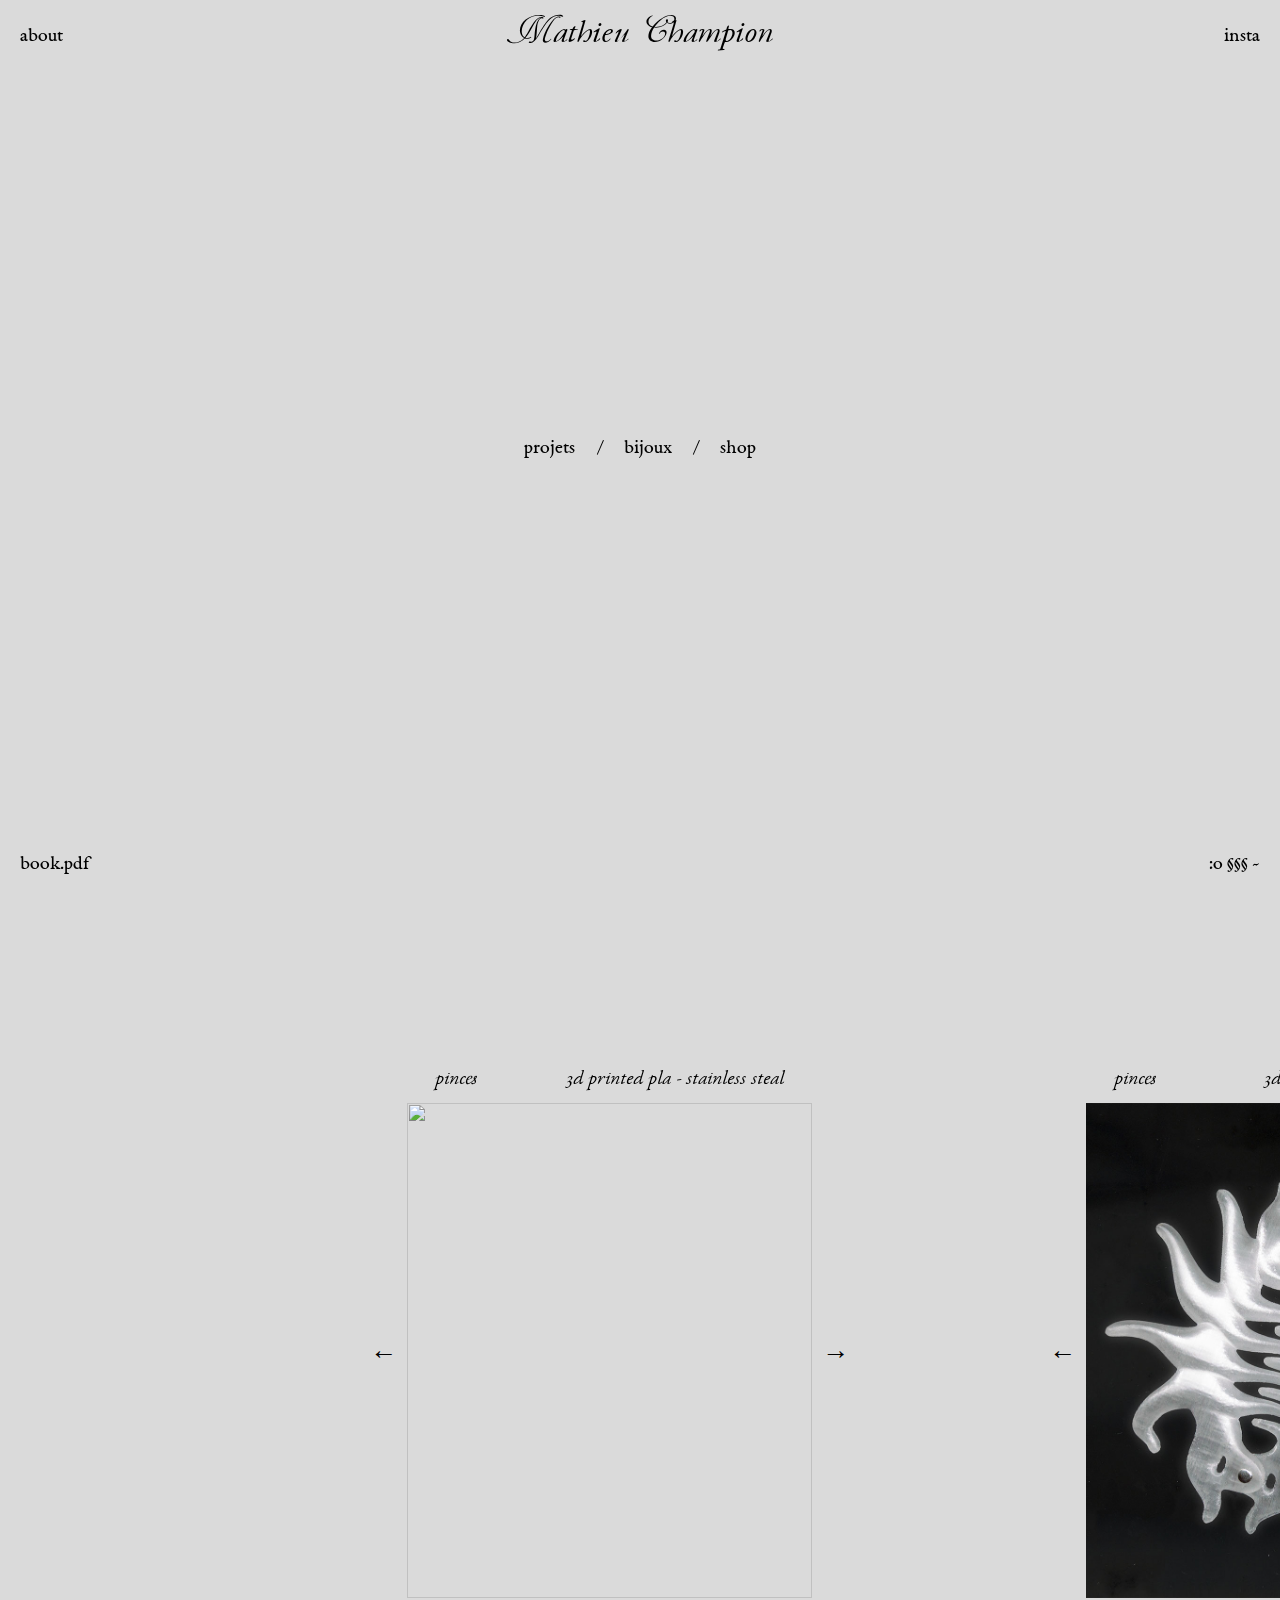
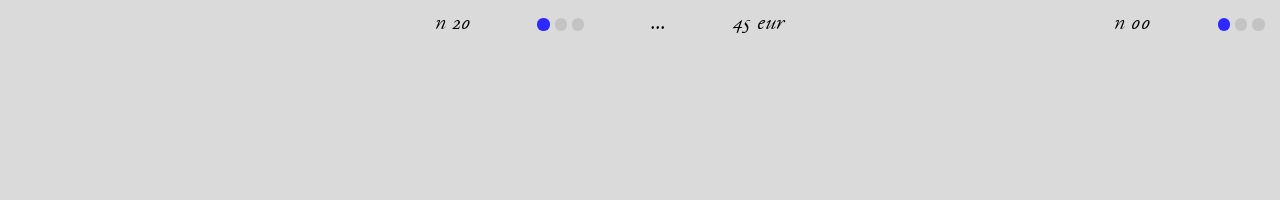
==== commit 50168b02: "Add files via upload" ====
--- a/index.html
+++ b/index.html
@@ -162,7 +162,34 @@
               <div class="espacetop"></div>
               <div class="espacetop"></div>
 
-              <a class="order2" href="https://ig.me/m/empochait_humain" target="_blank">to order please contact<br>@empochait_humain</a>
+              <a class="order2" href="https://ig.me/m/empochait_humain" target="_blank">to order or for any question <br> please contact @empochait_humain</a>
+
+              <div class="carousel-containder">
+                <button class="carousel-arrow left" data-carousel-id="19">←</button>
+                <div class="carousel" id="carousel-20">
+                  <div class="carousel-track">
+                    <div class="carousel-slide"><img src="video/20/20-1.jpg"></div>
+                    <div class="carousel-slide"> <video class="video" autoplay muted loop playsinline webkit-playsinline>  <source src="video/20/20.mp4" type="video/mp4"> <p>Your browser does not support the video tag.</p>  </video>   </div>
+                    <div class="carousel-slide"><img src="video/20/20-2.jpg"></div>
+                  </div>
+                </div>
+                <button class="carousel-arrow right" data-carousel-id="19">→</button>
+                <div class="info" id="info2">
+                  <p class="type">pinces</p>
+                  <p class="materiaux">3d printed pla - stainless steal</p>
+                </div>
+                <div class="info">
+                  <p class="number">n 20</p>
+                  <div class="carousel-indicators">
+                    <div class="carousel-indicator active" data-index="0"></div>
+                    <div class="carousel-indicator" data-index="1"></div>
+                    <div class="carousel-indicator" data-index="2"></div>
+                  </div>
+                  <p class="size"> ... </p>
+                  <p class="price">45 eur</p>
+                </div>
+              </div>
+
 
               <div class="carousel-containder">
                 <button class="carousel-arrow left" data-carousel-id="13">←</button>
@@ -176,7 +203,7 @@
                 <button class="carousel-arrow right" data-carousel-id="13">→</button>
                 <div class="info" id="info2">
                   <p class="type">pinces</p>
-                  <p class="materiaux">petg - argent 925</p>
+                  <p class="materiaux">3d printed petg - argent 925</p>
                 </div>
                 <div class="info">
                   <p class="number">n 00</p>
@@ -191,6 +218,35 @@
               </div>
 
 
+              <div class="carousel-containder">
+                <button class="carousel-arrow left" data-carousel-id="9">←</button>
+                <div class="carousel" id="carousel-10">
+                  <div class="carousel-track">
+                     <div class="carousel-slide"><img src="video/10/10-1.jpg"></div>
+                    <div class="carousel-slide">
+                       <video class="video" autoplay muted loop playsinline webkit-playsinline>  <source src="video/10/10.mp4" type="video/mp4"> <p>Your browser does not support the video tag.</p>  </video>                       
+                    </div>
+               
+                  </div>
+                </div>
+                <button class="carousel-arrow right" data-carousel-id="9">→</button>
+                <div class="info" id="info2">
+                  <p class="type">bague</p>
+                  <p class="materiaux">argent 925 - peridot</p>
+                </div>
+                <div class="info">
+                  <p class="number">n 10</p>
+                  <div class="carousel-indicators">
+                    <div class="carousel-indicator active" data-index="0"></div>
+                    <div class="carousel-indicator" data-index="1"></div>
+                
+                  </div>
+                  <p class="size"> size  54</p>
+                  <p class="price">115 eur</p>
+                </div>
+              </div>
+
+
 
               <div class="carousel-containder">
                 <button class="carousel-arrow left" data-carousel-id="3">←</button>
@@ -219,16 +275,46 @@
               </div>
 
 
+              
+              <div class="carousel-containder">
+                <button class="carousel-arrow left" data-carousel-id="10">←</button>
+                <div class="carousel" id="carousel-11">
+                  <div class="carousel-track">
+                   <div class="carousel-slide"><img src="video/11/11-1.jpg" ></div>
+                    <div class="carousel-slide">
+                       <video class="video" autoplay muted loop playsinline webkit-playsinline>  <source src="video/11/11.mp4" type="video/mp4"> <p>Your browser does not support the video tag.</p>  </video>                       
+                    </div>
+                  </div>
+                </div>
+                <button class="carousel-arrow right" data-carousel-id="10">→</button>
+                <div class="info" id="info2">
+                  <p class="type">bague</p>
+                  <p class="materiaux">argent 925 - grenat</p>
+                </div>
+                <div class="info">
+                  <p class="number">n 11</p>
+                  <div class="carousel-indicators">
+                    <div class="carousel-indicator active" data-index="0"></div>
+                    <div class="carousel-indicator" data-index="1"></div>
+
+                  </div>
+                  <p class="size"> size  50</p>
+                  <p class="price">110 eur</p>
+                </div>
+              </div>
+
+
 
 
               <div class="carousel-containder">
                 <button class="carousel-arrow left" data-carousel-id="8">←</button>
                 <div class="carousel" id="carousel-9">
                   <div class="carousel-track">
+                    <div class="carousel-slide"><img src="video/09/09-2.jpg" ></div>
                     <div class="carousel-slide">
-                      <video class="video" autoplay muted loop playsinline webkit-playsinline>  <source src="video/09/9.mp4" type="video/mp4"> <p>Your browser does not support the video tag.</p>  </video>                       
+                      <video class="video" autoplay muted loop playsinline webkit-playsinline>  <source src="video/09/09.mp4" type="video/mp4"> <p>Your browser does not support the video tag.</p>  </video>                       
                     </div>
-                    <div class="carousel-slide"><img src="video/09/09-1.jpg" alt="Slide 2"></div>
+                    <div class="carousel-slide"><img src="video/09/09-1.jpg" ></div>
                   </div>
                 </div>
                 <button class="carousel-arrow right" data-carousel-id="8">→</button>
@@ -241,25 +327,255 @@
                   <div class="carousel-indicators">
                     <div class="carousel-indicator active" data-index="0"></div>
                     <div class="carousel-indicator" data-index="1"></div>
+                    <div class="carousel-indicator" data-index="2"></div>
                   </div>
                   <p class="size"> size  54</p>
-                  <p class="price">75 eur</p>
+                  <p class="price">120 eur</p>
                 </div>
               </div>
 
 
+
+
+              <div class="carousel-containder">
+        
+                <button class="carousel-arrow left" data-carousel-id="4">←</button>
+        
+              <div class="carousel" id="carousel-5">
+                <div class="carousel-track">
+                  <div class="carousel-slide"><img src="video/05/05-1.jpg"></div>
+                  <div class="carousel-slide">
+                                    <video class="video" autoplay muted loop playsinline webkit-playsinline>
+                                      <source src="video/05/05.mp4" type="video/mp4">
+                                      <p>Your browser does not support the video tag.</p>
+                                  </video>
+                  </div>
+                </div>
+              </div>
+              <button class="carousel-arrow right" data-carousel-id="4">→</button>
+              <div class="info" id="info2">
+                <p class="type">bague</p>
+                <p class="materiaux">argent 925</p>
+              </div>
+              <div class="info">
+                <p class="number">n 05</p>
+                <div class="carousel-indicators">
+                  <div class="carousel-indicator active" data-index="0"></div>
+                  <div class="carousel-indicator" data-index="1"></div>
+        ´
+                </div>
+        
+                <p class="size"> size  54</p>
+                <p class="price">75 eur</p>
+              </div>
+              </div>
+
+
+              <div class="carousel-containder">
+                <button class="carousel-arrow left" data-carousel-id="12">←</button>
+                <div class="carousel" id="carousel-13">
+                  <div class="carousel-track">
+                    <div class="carousel-slide"><img src="video/13/13-1.jpg" ></div>
+                    <div class="carousel-slide">
+                       <video class="video" autoplay muted loop playsinline webkit-playsinline>  <source src="video/13/13.mp4" type="video/mp4"> <p>Your browser does not support the video tag.</p>  </video>                       
+                    </div>
+
+
+                  </div>
+                </div>
+                <button class="carousel-arrow right" data-carousel-id="12">→</button>
+                <div class="info" id="info2">
+                  <p class="type">bague</p>
+                  <p class="materiaux">argent 925 - amethyste</p>
+                </div>
+                <div class="info">
+                  <p class="number">n 13</p>
+                  <div class="carousel-indicators">
+                    <div class="carousel-indicator active" data-index="0"></div>
+                    <div class="carousel-indicator" data-index="1"></div>
               
+                  </div>
+                  <p class="size"> size  54</p>
+                  <p class="price">120 eur</p>
+                </div>
+              </div>
+
+
+
+
+              <div class="carousel-containder">
+                <button class="carousel-arrow left" data-carousel-id="11">←</button>
+                <div class="carousel" id="carousel-12">
+                  <div class="carousel-track">
+                    <div class="carousel-slide"><img src="video/12/12.jpg" ></div>
+                    <div class="carousel-slide">
+                       <video class="video" autoplay muted loop playsinline webkit-playsinline>  <source src="video/12/12.mp4" type="video/mp4"> <p>Your browser does not support the video tag.</p>  </video>                       
+                    </div>
+                  </div>
+                </div>
+                <button class="carousel-arrow right" data-carousel-id="11">→</button>
+                <div class="info" id="info2">
+                  <p class="type">bague</p>
+                  <p class="materiaux">argent 925</p>
+                </div>
+                <div class="info">
+                  <p class="number">n 12</p>
+                  <div class="carousel-indicators">
+                    <div class="carousel-indicator active" data-index="0"></div>
+                    <div class="carousel-indicator" data-index="1"></div>
+                  </div>
+                  <p class="size"> size  63</p>
+                  <p class="price">80 eur</p>
+                </div>
+              </div>
+
+
+
+
+      <div class="carousel-containder">
+        <button class="carousel-arrow left" data-carousel-id="1">←</button>
+ 
+         <div class="carousel" id="carousel-2">
+           <div class="carousel-track">
+             <div class="carousel-slide"><img src="video/02/02-1.jpg"></div>
+             <div class="carousel-slide">
+                               <video class="video" autoplay muted loop playsinline webkit-playsinline>
+                                 <source src="video/02/02.mp4" type="video/mp4">
+                                 <p>Your browser does not support the video tag.</p>
+                             </video>
+             </div>
+           </div>
+ 
+         </div>
+ 
+         <button class="carousel-arrow right" data-carousel-id="1">→</button>
+         <div class="info" id="info2">
+           <p class="type">bague</p>
+           <p class="materiaux">argent 925 - amethyste</p>
+         </div>
+         <div class="info">
+           <p class="number">n 02</p>
+         <div class="carousel-indicators">
+           <div class="carousel-indicator active" data-index="0"></div>
+          <div class="carousel-indicator" data-index="1"></div>
+         </div>
+           <p class="size"> size  48</p>
+           <p class="price">110 eur</p>
+         </div>
+       </div>
+
+
+
+
+       <div class="carousel-containder">
+        <button class="carousel-arrow left" data-carousel-id="16">←</button>
+        <div class="carousel" id="carousel-17">
+          <div class="carousel-track">
+            <div class="carousel-slide"><img src="video/17/17.jpg" ></div>
+            <div class="carousel-slide">
+               <video class="video" autoplay muted loop playsinline webkit-playsinline>  <source src="video/17/17.mp4" type="video/mp4"> <p>Your browser does not support the video tag.</p>  </video>                       
+            </div>
+          </div>
+        </div>
+        <button class="carousel-arrow right" data-carousel-id="16">→</button>
+        <div class="info" id="info2">
+          <p class="type">pendentif</p>
+          <p class="materiaux">argent 925 - peridot</p>
+        </div>
+        <div class="info">
+          <p class="number">n 17</p>
+          <div class="carousel-indicators">
+            <div class="carousel-indicator active" data-index="0"></div>
+            <div class="carousel-indicator" data-index="1"></div>
+          </div>
+          <p class="size">...</p>
+          <p class="price">90 eur</p>
+        </div>
+      </div>
+
+      <div class="carousel-containder">
+        <button class="carousel-arrow left" data-carousel-id="17">←</button>
+        <div class="carousel" id="carousel-18">
+          <div class="carousel-track">
+            <div class="carousel-slide"><img src="video/18/18.jpg" ></div>
+            <div class="carousel-slide">
+               <video class="video" autoplay muted loop playsinline webkit-playsinline>  <source src="video/18/18.mp4" type="video/mp4"> <p>Your browser does not support the video tag.</p>  </video>                       
+            </div>
+          </div>
+        </div>
+        <button class="carousel-arrow right" data-carousel-id="17">→</button>
+        <div class="info" id="info2">
+          <p class="type">pendentif</p>
+          <p class="materiaux">argent 925 - spinelle</p>
+        </div>
+        <div class="info">
+          <p class="number">n 18</p>
+          <div class="carousel-indicators">
+            <div class="carousel-indicator active" data-index="0"></div>
+            <div class="carousel-indicator" data-index="1"></div>
+          </div>
+          <p class="size">...</p>
+          <p class="price">90 eur</p>
+        </div>
+      </div>
+
+      <!-- <div class="carousel-containder">
+        <button class="carousel-arrow left" data-carousel-id="14">←</button>
+        <div class="carousel" id="carousel-15">
+            <div class="carousel-slide">
+               <video class="video" autoplay muted loop playsinline webkit-playsinline>  <source src="video/15/15.mp4" type="video/mp4"> <p>Your browser does not support the video tag.</p>  </video>                       
+            </div>
+        </div>
+        <button class="carousel-arrow right" data-carousel-id="14">→</button>
+        <div class="info" id="info2">
+          <p class="type">pendentif</p>
+          <p class="materiaux">argent 925 - citrine</p>
+        </div>
+        <div class="info">
+          <p class="number">n 15</p>
+          <div class="carousel-indicators">
+            <div class="carousel-indicator active" data-index="0"></div>
+          </div>
+          <p class="size">...</p>
+          <p class="price">90 eur</p>
+        </div>
+      </div> -->
+
+      <div class="carousel-containder">
+        <button class="carousel-arrow left" data-carousel-id="16">←</button>
+        <div class="carousel" id="carousel-17">
+          <div class="carousel-track">
+            <div class="carousel-slide"><img src="video/16/16.jpg" ></div>
+            <div class="carousel-slide">
+               <video class="video" autoplay muted loop playsinline webkit-playsinline>  <source src="video/16/16.mp4" type="video/mp4"> <p>Your browser does not support the video tag.</p>  </video>                       
+            </div>
+          </div>
+        </div>
+        <button class="carousel-arrow right" data-carousel-id="16">→</button>
+        <div class="info" id="info2">
+          <p class="type">pendentif</p>
+          <p class="materiaux">argent 925 - amethyste</p>
+        </div>
+        <div class="info">
+          <p class="number">n 17</p>
+          <div class="carousel-indicators">
+            <div class="carousel-indicator active" data-index="0"></div>
+            <div class="carousel-indicator" data-index="1"></div>
+          </div>
+          <p class="size">...</p>
+          <p class="price">90 eur</p>
+        </div>
+      </div>
 
       <div class="carousel-containder">
         <button class="carousel-arrow left" data-carousel-id="0">←</button>
         
         <div class="carousel" id="carousel-1">
           <div class="carousel-track">
+            <div class="carousel-slide"><img src="video/01/01.jpg" ></div>
             <div class="carousel-slide">
-               <video class="video" autoplay muted loop playsinline webkit-playsinline>  <source src="video/1.mp4" type="video/mp4"> <p>Your browser does not support the video tag.</p>  </video>                       
+               <video class="video" autoplay muted loop playsinline webkit-playsinline>  <source src="video/01/01.mp4" type="video/mp4"> <p>Your browser does not support the video tag.</p>  </video>                       
             </div>
-            <!-- <div class="carousel-slide"><img src="image2/carroussel/18.jpg" alt="Slide 2"></div>
-            <div class="carousel-slide"><img src="image2/carroussel/15.jpg" alt="Slide 3"></div> -->
           </div>
         </div>
         <button class="carousel-arrow right" data-carousel-id="0">→</button>
@@ -271,8 +587,8 @@
           <p class="number">n 01</p>
           <div class="carousel-indicators">
             <div class="carousel-indicator active" data-index="0"></div>
-            <!-- <div class="carousel-indicator" data-index="1"></div>
-            <div class="carousel-indicator" data-index="2"></div> -->
+            <div class="carousel-indicator" data-index="1"></div>
+
           </div>
           <p class="size"> size  53</p>
           <p class="price">75 eur</p>
@@ -280,73 +596,99 @@
       </div>
 
 
-
       <div class="carousel-containder">
-       <button class="carousel-arrow left" data-carousel-id="1">←</button>
-
-        <div class="carousel" id="carousel-2">
+        <button class="carousel-arrow left" data-carousel-id="6">←</button>
+        
+        <div class="carousel" id="carousel-7">
           <div class="carousel-track">
+            <div class="carousel-slide"><img src="video/07/07.jpg" ></div>
+            <div class="carousel-slide">
+               <video class="video" autoplay muted loop playsinline webkit-playsinline>  <source src="video/07/07.mp4" type="video/mp4"> <p>Your browser does not support the video tag.</p>  </video>                       
+            </div>
+          </div>
+        </div>
+        <button class="carousel-arrow right" data-carousel-id="6">→</button>
+        <div class="info" id="info2">
+          <p class="type">bague</p>
+          <p class="materiaux">argent 925</p>
+        </div>
+        <div class="info">
+          <p class="number">n 07</p>
+          <div class="carousel-indicators">
+            <div class="carousel-indicator active" data-index="0"></div>
+            <div class="carousel-indicator" data-index="1"></div>
+
+          </div>
+          <p class="size"> size  50</p>
+          <p class="price">70 eur</p>
+        </div>
+      </div>
+
+
+
+      <div class="carousel-containder">
+        <button class="carousel-arrow left" data-carousel-id="7">←</button>
+        
+        <div class="carousel" id="carousel-8">
+          <div class="carousel-track">
+            <div class="carousel-slide"><img src="video/08/08.jpg" ></div>
+            <div class="carousel-slide">
+               <video class="video" autoplay muted loop playsinline webkit-playsinline>  <source src="video/08/08.mp4" type="video/mp4"> <p>Your browser does not support the video tag.</p>  </video>                       
+            </div>
+          </div>
+        </div>
+        <button class="carousel-arrow right" data-carousel-id="7">→</button>
+        <div class="info" id="info2">
+          <p class="type">bague</p>
+          <p class="materiaux">argent 925</p>
+        </div>
+        <div class="info">
+          <p class="number">n 08</p>
+          <div class="carousel-indicators">
+            <div class="carousel-indicator active" data-index="0"></div>
+            <div class="carousel-indicator" data-index="1"></div>
+
+          </div>
+          <p class="size"> size  53</p>
+          <p class="price">75 eur</p>
+        </div>
+      </div>
+
+
+
+
+
+
+
+      <div class="carousel-containder">
+        
+        <button class="carousel-arrow left" data-carousel-id="2">←</button>
+
+        <div class="carousel" id="carousel-3">
+          <div class="carousel-track">
+            <div class="carousel-slide"><img src="video/03/03.jpg" alt="Slide 2"></div>
             <div class="carousel-slide">
                               <video class="video" autoplay muted loop playsinline webkit-playsinline>
-                                <source src="video/2.mp4" type="video/mp4">
+                                <source src="video/03/03.mp4" type="video/mp4">
                                 <p>Your browser does not support the video tag.</p>
                             </video>
             </div>
-            <!-- <div class="carousel-slide"><img src="video/02.jpg" alt="Slide 2"></div>
-            <div class="carousel-slide"><img src="image2/carroussel/15.jpg" alt="Slide 3"></div> -->
-          </div>
-
-        </div>
-
-        <button class="carousel-arrow right" data-carousel-id="1">→</button>
-        <div class="info" id="info2">
-          <p class="type">bague</p>
-          <p class="materiaux">argent 925 - amethyste</p>
-        </div>
-        <div class="info">
-          <p class="number">n 02</p>
-        <div class="carousel-indicators">
-          <div class="carousel-indicator active" data-index="0"></div>
-          <!-- <div class="carousel-indicator" data-index="1"></div>
-          <div class="carousel-indicator" data-index="2"></div> -->
-        </div>
-          <p class="size"> size  48</p>
-          <p class="price">75 eur</p>
-        </div>
-      </div>
-
-      <div class="carousel-containder">
-        
-        <button class="carousel-arrow left" data-carousel-id="2">←</button>
-
-        <div class="carousel" id="carousel-3">
-          <div class="carousel-track">
-            <div class="carousel-slide">
-                              <video class="video" autoplay muted loop playsinline webkit-playsinline>
-                                <source src="video/3.mp4" type="video/mp4">
-                                <p>Your browser does not support the video tag.</p>
-                            </video>
-            </div>
-            <!-- <div class="carousel-slide"><img src="image2/carroussel/18.jpg" alt="Slide 2"></div>
-            <div class="carousel-slide"><img src="image2/carroussel/15.jpg" alt="Slide 3"></div> -->
-          </div>
-        </div>
-
-
+          </div>
+        </div>
         <button class="carousel-arrow right" data-carousel-id="2">→</button>
         <div class="info" id="info2">
           <p class="type">bague</p>
           <p class="materiaux">argent 925 - peridot</p>
         </div>
         <div class="info">
-          <p class="number">n 55</p>
+          <p class="number">n 03</p>
           <div class="carousel-indicators">
             <div class="carousel-indicator active" data-index="0"></div>
-            <!-- <div class="carousel-indicator" data-index="1"></div>
-            <div class="carousel-indicator" data-index="2"></div> -->
+             <div class="carousel-indicator" data-index="1"></div>
+    
           </div>
  
-          <p class="size"> size  50</p>
+          <p class="size"> size  55</p>
           <p class="price">75 eur</p>
         </div>
       </div>
@@ -354,63 +696,24 @@
 
 
 
+
+
+
       <div class="carousel-containder">
-        
-        <button class="carousel-arrow left" data-carousel-id="4">←</button>
-
-      <div class="carousel" id="carousel-5">
+
+      <button class="carousel-arrow left" data-carousel-id="5">←</button>
+
+      <div class="carousel" id="carousel-6">
         <div class="carousel-track">
+          <div class="carousel-slide"><img src="video/06/06.jpg" alt="Slide 2"></div>
           <div class="carousel-slide">
                             <video class="video" autoplay muted loop playsinline webkit-playsinline>
-                              <source src="video/5.mp4" type="video/mp4">
+                              <source src="video/06/06.mp4" type="video/mp4">
                               <p>Your browser does not support the video tag.</p>
                           </video>
-          </div>
-          <!-- <div class="carousel-slide"><img src="image2/carroussel/18.jpg" alt="Slide 2"></div>
-          <div class="carousel-slide"><img src="image2/carroussel/15.jpg" alt="Slide 3"></div> -->
-        </div>
-
+          </div> 
+        </div>
       </div>
-
-
-      <button class="carousel-arrow right" data-carousel-id="4">→</button>
-      <div class="info" id="info2">
-        <p class="type">bague</p>
-        <p class="materiaux">argent 925</p>
-      </div>
-      <div class="info">
-        <p class="number">n 05</p>
-        <div class="carousel-indicators">
-          <div class="carousel-indicator active" data-index="0"></div>
-          <!-- <div class="carousel-indicator" data-index="1"></div>
-          <div class="carousel-indicator" data-index="2"></div> -->
-        </div>
-
-        <p class="size"> size  54</p>
-        <p class="price">75 eur</p>
-      </div>
-      </div>
-
-
-      <div class="carousel-containder">
-
-      <button class="carousel-arrow left" data-carousel-id="5">←</button>
-
-      <div class="carousel" id="carousel-6">
-        <div class="carousel-track">
-          <div class="carousel-slide">
-                            <video class="video" autoplay muted loop playsinline webkit-playsinline>
-                              <source src="video/6.mp4" type="video/mp4">
-                              <p>Your browser does not support the video tag.</p>
-                          </video>
-          </div>
-          <!-- <div class="carousel-slide"><img src="image2/carroussel/18.jpg" alt="Slide 2"></div>
-          <div class="carousel-slide"><img src="image2/carroussel/15.jpg" alt="Slide 3"></div> -->
-        </div>
-
-      </div>
-
-
       <button class="carousel-arrow right" data-carousel-id="5">→</button>
       <div class="info" id="info2">
         <p class="type">bague</p>
@@ -421,197 +724,144 @@
         <p class="number">n 06</p>
         <div class="carousel-indicators">
           <div class="carousel-indicator active" data-index="0"></div>
-          <!-- <div class="carousel-indicator" data-index="1"></div>
-          <div class="carousel-indicator" data-index="2"></div> -->
+          <div class="carousel-indicator" data-index="1"></div>
+
         </div>
 
         <p class="size"> size  55</p>
-        <p class="price">75 eur</p>
+        <p class="price">100 eur</p>
       </div>
       </div>
 
 
 
       <div class="carousel-containder">
-        <button class="carousel-arrow left" data-carousel-id="6">←</button>
-        
-        <div class="carousel" id="carousel-7">
+        <button class="carousel-arrow left" data-carousel-id="21">←</button>
+        <div class="carousel" id="carousel-22">
           <div class="carousel-track">
-            <div class="carousel-slide">
-               <video class="video" autoplay muted loop playsinline webkit-playsinline>  <source src="video/7.mp4" type="video/mp4"> <p>Your browser does not support the video tag.</p>  </video>                       
-            </div>
-            <!-- <div class="carousel-slide"><img src="image2/carroussel/18.jpg" alt="Slide 2"></div>
-            <div class="carousel-slide"><img src="image2/carroussel/15.jpg" alt="Slide 3"></div> -->
-          </div>
-        </div>
-        <button class="carousel-arrow right" data-carousel-id="6">→</button>
+            <div class="carousel-slide"><img src="video/22/22-1.jpg" ></div>
+            <div class="carousel-slide"><img src="video/22/22-2.jpg" ></div>
+            <div class="carousel-slide"><img src="video/22/22-3.jpg" ></div>
+          </div>
+        </div>
+        <button class="carousel-arrow right" data-carousel-id="21">→</button>
         <div class="info" id="info2">
           <p class="type">bague</p>
           <p class="materiaux">argent 925</p>
         </div>
         <div class="info">
-          <p class="number">n 07</p>
+          <p class="number">n 22</p>
           <div class="carousel-indicators">
             <div class="carousel-indicator active" data-index="0"></div>
-            <!-- <div class="carousel-indicator" data-index="1"></div>
-            <div class="carousel-indicator" data-index="2"></div> -->
-          </div>
-          <p class="size"> size  50</p>
-          <p class="price">75 eur</p>
+            <div class="carousel-indicator" data-index="1"></div>
+            <div class="carousel-indicator" data-index="2"></div>
+          </div>
+          <p class="size">size 54</p>
+          <p class="price">70 eur</p>
         </div>
       </div>
 
 
+
+
       <div class="carousel-containder">
-        <button class="carousel-arrow left" data-carousel-id="7">←</button>
-        
-        <div class="carousel" id="carousel-8">
+        <button class="carousel-arrow left" data-carousel-id="23">←</button>
+        <div class="carousel" id="carousel-24">
           <div class="carousel-track">
-            <div class="carousel-slide">
-               <video class="video" autoplay muted loop playsinline webkit-playsinline>  <source src="video/8.mp4" type="video/mp4"> <p>Your browser does not support the video tag.</p>  </video>                       
-            </div>
-            <!-- <div class="carousel-slide"><img src="image2/carroussel/18.jpg" alt="Slide 2"></div>
-            <div class="carousel-slide"><img src="image2/carroussel/15.jpg" alt="Slide 3"></div> -->
-          </div>
-        </div>
-        <button class="carousel-arrow right" data-carousel-id="7">→</button>
+            <div class="carousel-slide"><img src="video/24/24-1.jpg" ></div>
+            <div class="carousel-slide"><img src="video/24/24-2.jpg" ></div>
+            <div class="carousel-slide"><img src="video/24/24-3.jpg" ></div>
+          </div>
+        </div>
+        <button class="carousel-arrow right" data-carousel-id="23">→</button>
         <div class="info" id="info2">
           <p class="type">bague</p>
           <p class="materiaux">argent 925</p>
         </div>
         <div class="info">
-          <p class="number">n 08</p>
+          <p class="number">n 24</p>
           <div class="carousel-indicators">
             <div class="carousel-indicator active" data-index="0"></div>
-            <!-- <div class="carousel-indicator" data-index="1"></div>
-            <div class="carousel-indicator" data-index="2"></div> -->
-          </div>
-          <p class="size"> size  53</p>
-          <p class="price">75 eur</p>
+            <div class="carousel-indicator" data-index="1"></div>
+            <div class="carousel-indicator" data-index="2"></div>
+          </div>
+          <p class="size">57 - 59</p>
+          <p class="price">70 eur</p>
         </div>
       </div>
-      
+
+
       <div class="carousel-containder">
-        <button class="carousel-arrow left" data-carousel-id="9">←</button>
-        <div class="carousel" id="carousel-10">
+        <button class="carousel-arrow left" data-carousel-id="22">←</button>
+        <div class="carousel" id="carousel-23">
           <div class="carousel-track">
-            <div class="carousel-slide">
-               <video class="video" autoplay muted loop playsinline webkit-playsinline>  <source src="video/10.mp4" type="video/mp4"> <p>Your browser does not support the video tag.</p>  </video>                       
-            </div>
-            <!-- <div class="carousel-slide"><img src="image2/carroussel/18.jpg" alt="Slide 2"></div>
-            <div class="carousel-slide"><img src="image2/carroussel/15.jpg" alt="Slide 3"></div> -->
-          </div>
-        </div>
-        <button class="carousel-arrow right" data-carousel-id="9">→</button>
-        <div class="info" id="info2">
-          <p class="type">bague</p>
-          <p class="materiaux">argent 925 - peridot</p>
-        </div>
-        <div class="info">
-          <p class="number">n 10</p>
-          <div class="carousel-indicators">
-            <div class="carousel-indicator active" data-index="0"></div>
-            <!-- <div class="carousel-indicator" data-index="1"></div>
-            <div class="carousel-indicator" data-index="2"></div> -->
-          </div>
-          <p class="size"> size  54</p>
-          <p class="price">75 eur</p>
-        </div>
-      </div>
-
-
-      <div class="carousel-containder">
-        <button class="carousel-arrow left" data-carousel-id="10">←</button>
-        <div class="carousel" id="carousel-11">
-          <div class="carousel-track">
-            <div class="carousel-slide">
-               <video class="video" autoplay muted loop playsinline webkit-playsinline>  <source src="video/11.mp4" type="video/mp4"> <p>Your browser does not support the video tag.</p>  </video>                       
-            </div>
-            <!-- <div class="carousel-slide"><img src="image2/carroussel/18.jpg" alt="Slide 2"></div>
-            <div class="carousel-slide"><img src="image2/carroussel/15.jpg" alt="Slide 3"></div> -->
-          </div>
-        </div>
-        <button class="carousel-arrow right" data-carousel-id="10">→</button>
-        <div class="info" id="info2">
-          <p class="type">bague</p>
-          <p class="materiaux">argent 925 - grenat</p>
-        </div>
-        <div class="info">
-          <p class="number">n 11</p>
-          <div class="carousel-indicators">
-            <div class="carousel-indicator active" data-index="0"></div>
-            <!-- <div class="carousel-indicator" data-index="1"></div>
-            <div class="carousel-indicator" data-index="2"></div> -->
-          </div>
-          <p class="size"> size  50</p>
-          <p class="price">75 eur</p>
-        </div>
-      </div>
-
-
-      <div class="carousel-containder">
-        <button class="carousel-arrow left" data-carousel-id="11">←</button>
-        <div class="carousel" id="carousel-12">
-          <div class="carousel-track">
-            <div class="carousel-slide">
-               <video class="video" autoplay muted loop playsinline webkit-playsinline>  <source src="video/12.mp4" type="video/mp4"> <p>Your browser does not support the video tag.</p>  </video>                       
-            </div>
-            <!-- <div class="carousel-slide"><img src="image2/carroussel/18.jpg" alt="Slide 2"></div>
-            <div class="carousel-slide"><img src="image2/carroussel/15.jpg" alt="Slide 3"></div> -->
-          </div>
-        </div>
-        <button class="carousel-arrow right" data-carousel-id="11">→</button>
+            <div class="carousel-slide"><img src="video/23/23-1.jpg" ></div>
+            <div class="carousel-slide"><img src="video/23/23-2.jpg" ></div>
+            <div class="carousel-slide"><img src="video/23/23-3.jpg" ></div>
+          </div>
+        </div>
+        <button class="carousel-arrow right" data-carousel-id="22">→</button>
         <div class="info" id="info2">
           <p class="type">bague</p>
           <p class="materiaux">argent 925</p>
         </div>
         <div class="info">
-          <p class="number">n 12</p>
+          <p class="number">n 23</p>
           <div class="carousel-indicators">
             <div class="carousel-indicator active" data-index="0"></div>
-            <!-- <div class="carousel-indicator" data-index="1"></div>
-            <div class="carousel-indicator" data-index="2"></div> -->
-          </div>
-          <p class="size"> size  63</p>
-          <p class="price">75 eur</p>
+            <div class="carousel-indicator" data-index="1"></div>
+            <div class="carousel-indicator" data-index="2"></div>
+          </div>
+          <p class="size">54 - 57</p>
+          <p class="price">70 eur</p>
         </div>
       </div>
 
 
       <div class="carousel-containder">
-        <button class="carousel-arrow left" data-carousel-id="12">←</button>
-        <div class="carousel" id="carousel-13">
+        <button class="carousel-arrow left" data-carousel-id="20">←</button>
+        <div class="carousel" id="carousel-21">
           <div class="carousel-track">
-            <div class="carousel-slide">
-               <video class="video" autoplay muted loop playsinline webkit-playsinline>  <source src="video/13.mp4" type="video/mp4"> <p>Your browser does not support the video tag.</p>  </video>                       
-            </div>
-            <!-- <div class="carousel-slide"><img src="image2/carroussel/18.jpg" alt="Slide 2"></div>
-            <div class="carousel-slide"><img src="image2/carroussel/15.jpg" alt="Slide 3"></div> -->
-          </div>
-        </div>
-        <button class="carousel-arrow right" data-carousel-id="12">→</button>
+            <div class="carousel-slide"><img src="video/21/21-1.jpg" ></div>
+            <div class="carousel-slide"><img src="video/21/21-2.jpg" ></div>
+            <div class="carousel-slide"><img src="video/21/21-3.jpg" ></div>
+          </div>
+        </div>
+        <button class="carousel-arrow right" data-carousel-id="20">→</button>
         <div class="info" id="info2">
           <p class="type">bague</p>
-          <p class="materiaux">argent 925 - amethyste</p>
+          <p class="materiaux">argent 925</p>
         </div>
         <div class="info">
-          <p class="number">n 13</p>
+          <p class="number">n 21</p>
           <div class="carousel-indicators">
             <div class="carousel-indicator active" data-index="0"></div>
-            <!-- <div class="carousel-indicator" data-index="1"></div>
-            <div class="carousel-indicator" data-index="2"></div> -->
-          </div>
-          <p class="size"> size  54</p>
-          <p class="price">75 eur</p>
+            <div class="carousel-indicator" data-index="1"></div>
+            <div class="carousel-indicator" data-index="2"></div>
+          </div>
+          <p class="size">size 54</p>
+          <p class="price">70 eur</p>
         </div>
       </div>
+
+
+
+
+
+      
+
+
+ 
+
+
+
 
       <div class="gapbot"></div>
 
     </div>
 </div>
 
-<a class="order1" href="https://ig.me/m/empochait_humain" target="_blank">to order please contact<br>@empochait_humain</a>
+<a class="order1" href="https://ig.me/m/empochait_humain" target="_blank">to order or for any question <br> please contact @empochait_humain</a>
 
 
 
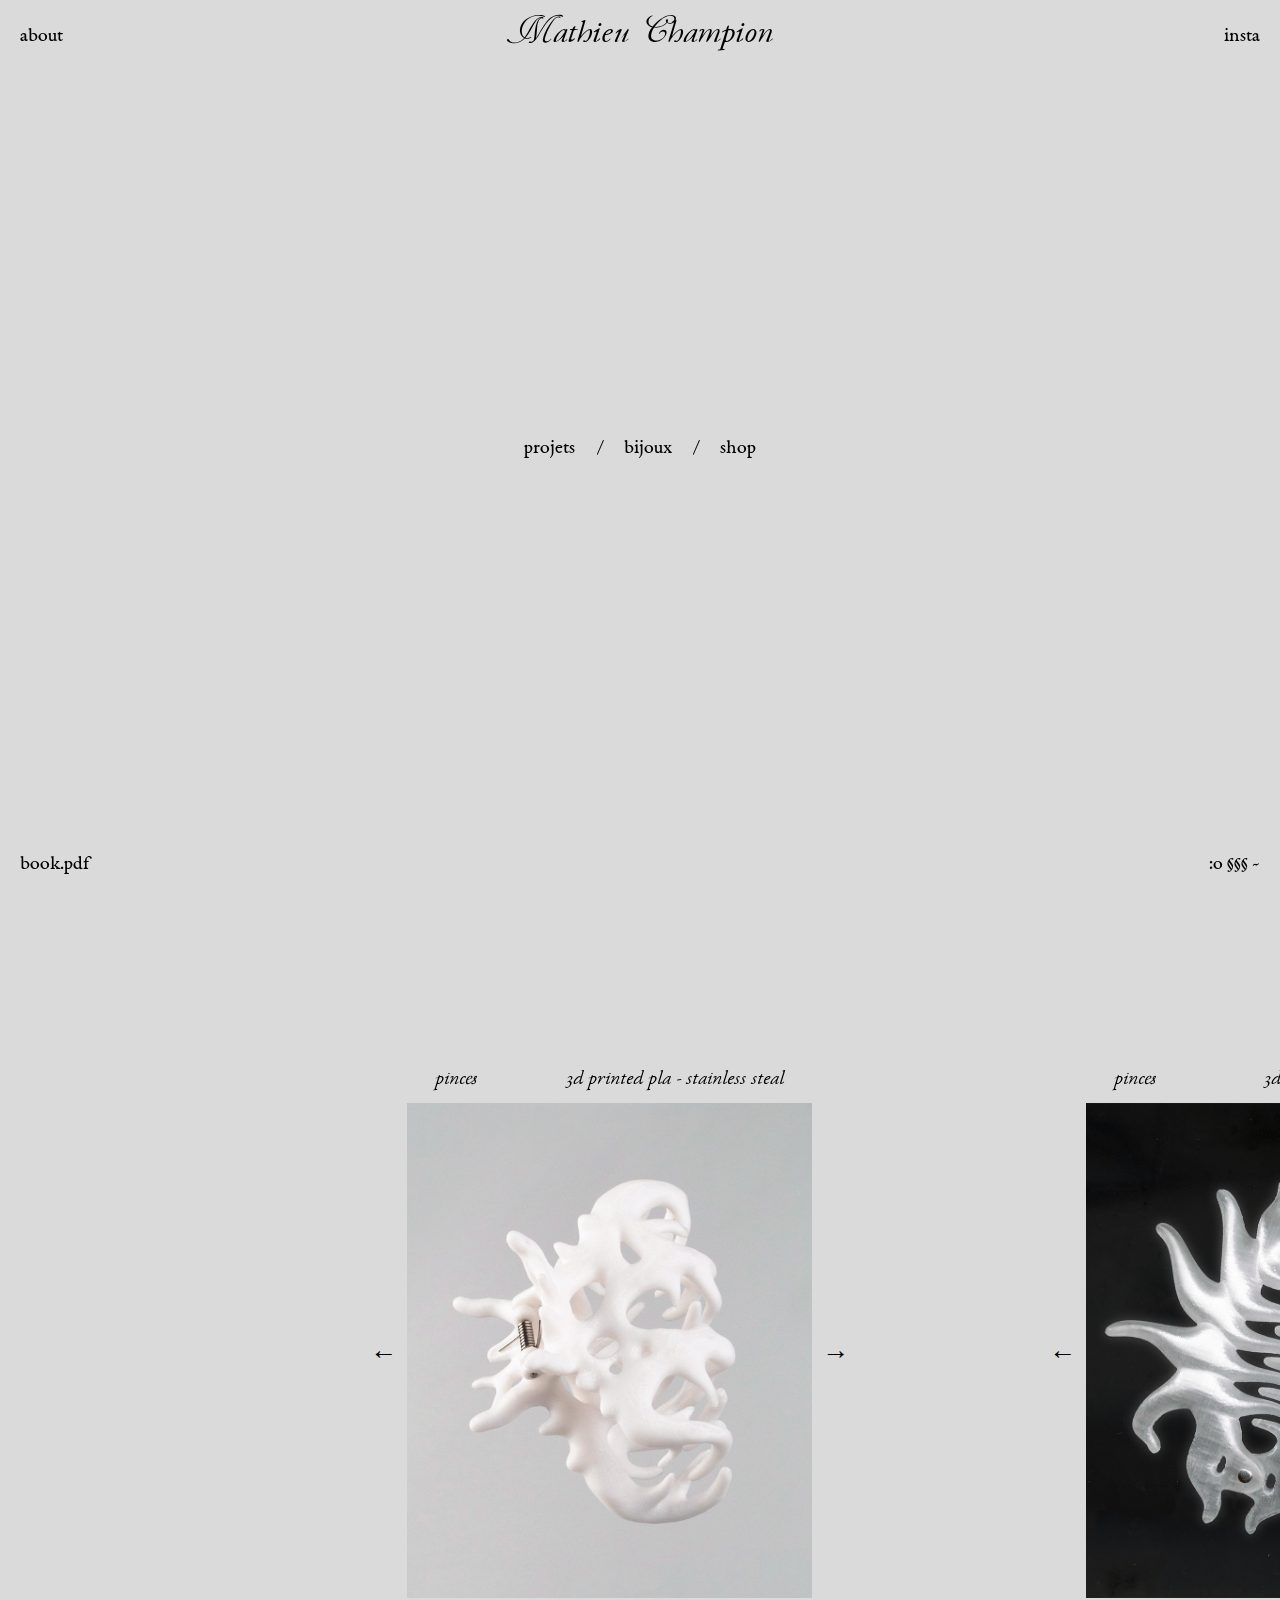
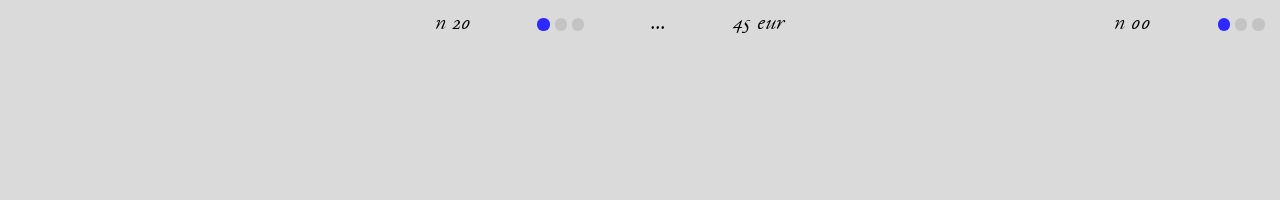
==== commit 49babb77: "Add files via upload" ====
--- a/index.html
+++ b/index.html
@@ -16,6 +16,10 @@
     <!-- CSS -->
     <link rel="stylesheet" type="text/css" href="index.css">
 
+    <style>
+      @import url('https://fonts.googleapis.com/css2?family=Source+Sans+3:ital,wght@0,200..900;1,200..900&display=swap');
+      </style>
+      
   
     <!-- Javascript -->
     <!-- <script  type="text/javascript" src="assets/scripts/parts/vars.js"></script> -->
@@ -162,8 +166,10 @@
               <div class="espacetop"></div>
               <div class="espacetop"></div>
 
-              <a class="order2" href="https://ig.me/m/empochait_humain" target="_blank">to order or for any question <br> please contact @empochait_humain</a>
-
+              <div class="order2">
+              <a class="order2text" href="https://ig.me/m/empochait_humain" target="_blank">to order or for any question <br> please contact @empochait_humain</a>
+              <p class="order2text"><br>  you don't find ur size ? also contact me,<br> we might find a solution :-)</p>
+              </div>
               <div class="carousel-containder">
                 <button class="carousel-arrow left" data-carousel-id="19">←</button>
                 <div class="carousel" id="carousel-20">
@@ -542,7 +548,7 @@
       </div> -->
 
       <div class="carousel-containder">
-        <button class="carousel-arrow left" data-carousel-id="16">←</button>
+        <button class="carousel-arrow left" data-carousel-id="16"></button>
         <div class="carousel" id="carousel-17">
           <div class="carousel-track">
             <div class="carousel-slide"><img src="video/16/16.jpg" ></div>
--- a/index.css
+++ b/index.css
@@ -9,6 +9,13 @@
     /* --text2-color: rgb(4, 0, 255); */
     
 }
+
+@font-face {
+    font-family:"arrow";
+    src: url(font/Source_Sans_3/static/SourceSans3-Regular.ttf);
+    font-style: normal;
+    font-weight: 100;
+} 
 
 @font-face {
     font-family:"typo1";
@@ -492,7 +499,6 @@
 height: 100vw;
   }
 
-
   .carousel-arrow {
     position: relative;
     background-color: rgba(0, 0, 0, 0);
@@ -503,6 +509,9 @@
     font-size:3vh;
     pointer-events: all; 
     padding: 10px;
+
+    font-family: "arrow";
+   
   }
 
   .info{ 
@@ -514,7 +523,7 @@
     flex-direction: row;
     justify-content: space-between;
     align-items: center;   
-    gap: 15%; font-family: "typo1";
+    font-family: "typo1";
 }
 .price, .size, .number{         
     font-family: "typo1";
@@ -599,13 +608,13 @@
 
     display: flex;
     flex-direction: column;
-    row-gap: 30vw;
+    row-gap: 0vw;
     overflow-y: scroll; /* Désactive le défilement vertical */
     scrollbar-width: none; /* Pour Firefox */
     overflow-x: hidden;
   }
   .espacetop{
-    height: 0vh;
+    display: none;
   }
 
     .carousel {
@@ -618,6 +627,7 @@
         height: 105vw;
         overflow: hidden;
         scrollbar-width: none;   
+        margin-bottom: 30vw;
       }
 
     .carousel-track {
@@ -692,17 +702,21 @@
 
     .order1{display: none;}
     .order2 {
+        margin-top: 27vw;
         display: block;
-        font-family: "typo1";
-        color: var(--text2-color);
         word-wrap: unset;
         max-width: 80%;
         text-align: center;
         position: relative;
         left: 50%;
         transform: translatex(-50%);
-        bottom: 2vh;
-        font-size: 5vw;
+        font-size: 4vw;
+        margin-bottom: 10vw;
+    } 
+    .order2text
+    {
+        font-family: "typo1";
+        font-size: 4vw;
     } 
 }
 
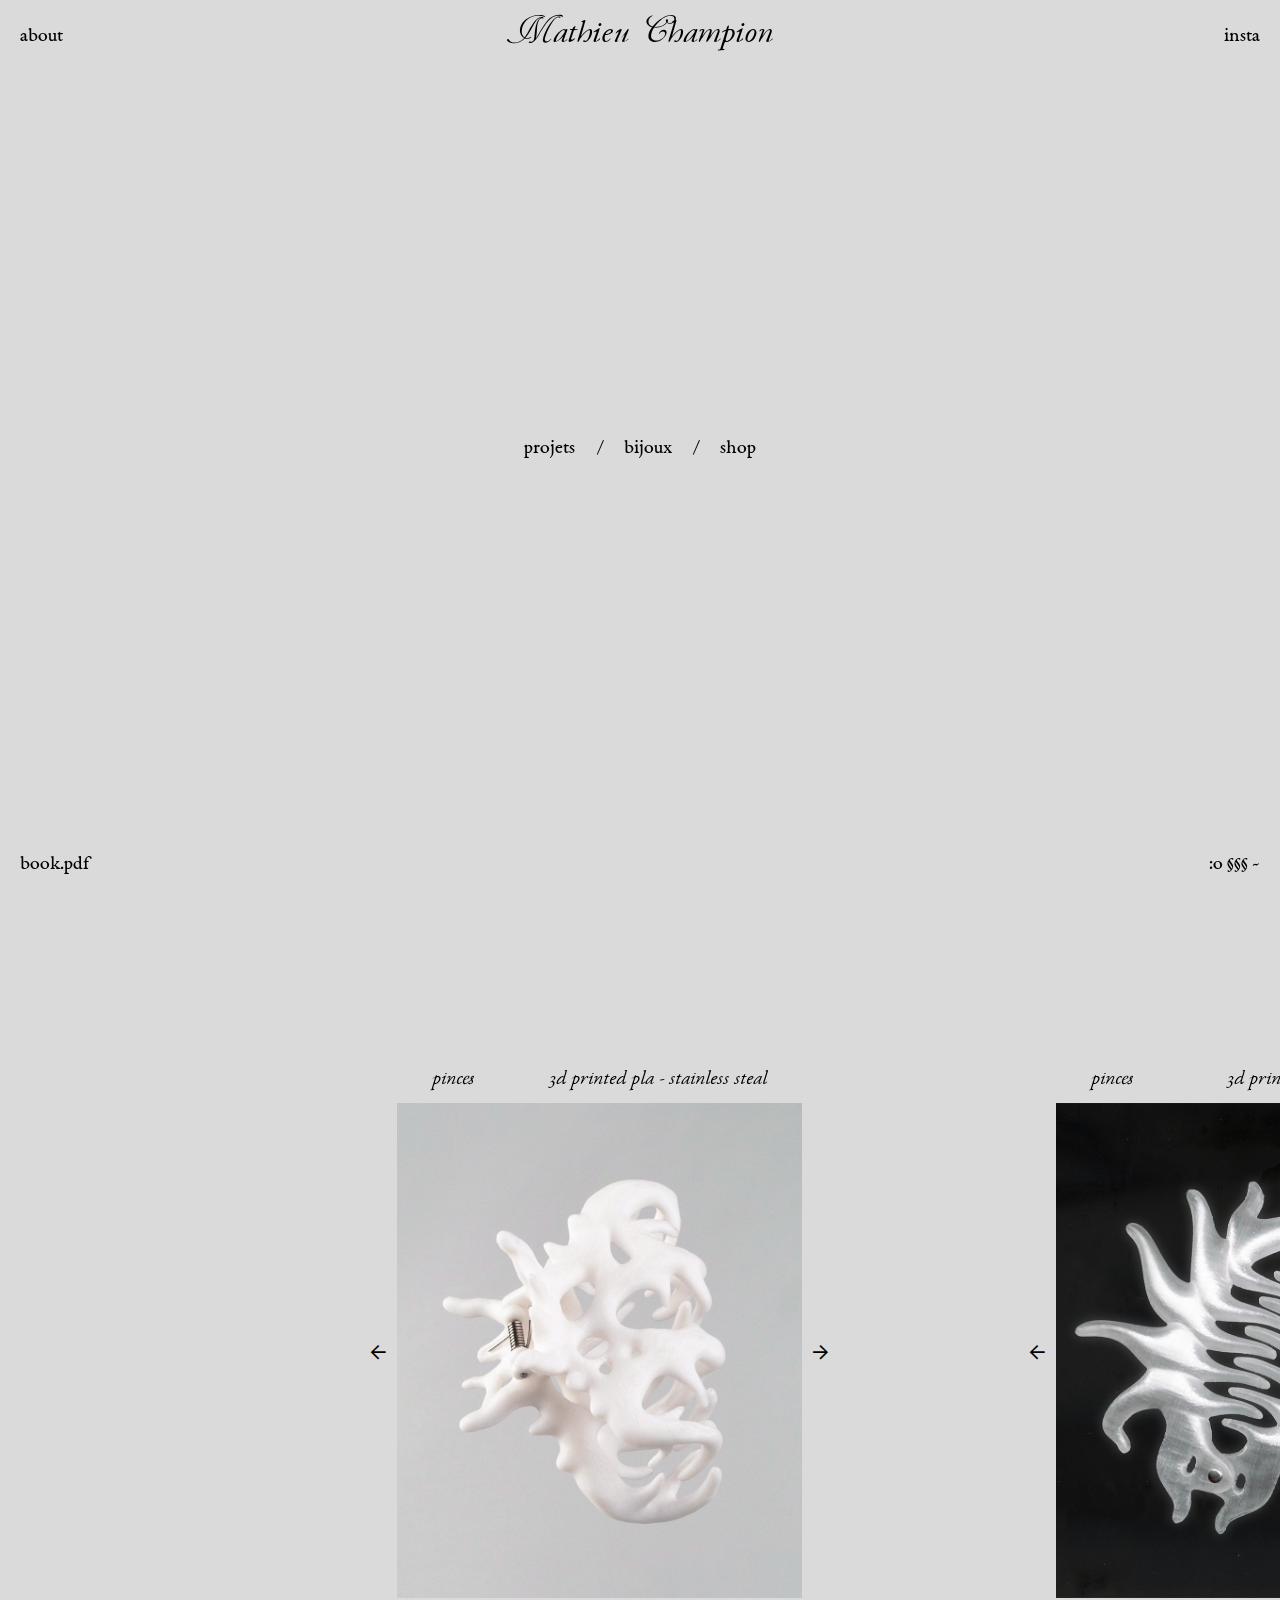
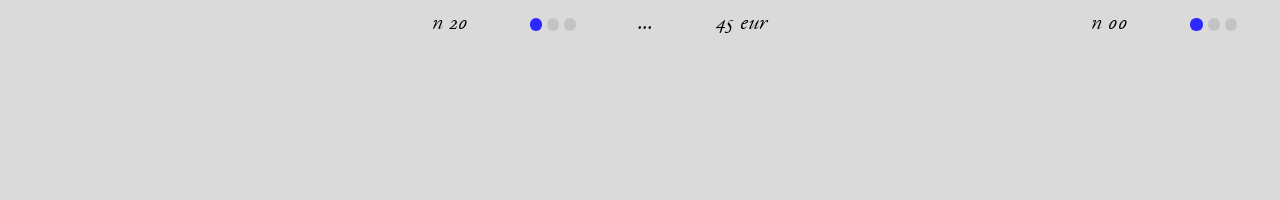
==== commit 6d04e128: "Add files via upload" ====
--- a/index.html
+++ b/index.html
@@ -91,7 +91,7 @@
   <a class="imgprojets" id="imgi" href="meuble.html"><img class="miniature" id="miniai" src="image2/minia/11.png" alt=""></a>
   <a class="imgprojets" id="imga" href="unmilliard.html"><img class="miniature" id="miniaa" src="image2/minia/1.png" alt=""></a>
   <a class="imgprojets" id="imgb" href="premery.html"><img class="miniature" id="miniab" src="image2/minia/chapo2.png" alt=""></a>
-  <a class="imgprojets" id="imgc" href="aieaieaie.html"><img class="miniature" id="miniac" src="image2/minia/3.png" alt=""></a>
+  <a class="imgprojets" id="imgc" href="daime.html"><img class="miniature" id="miniac" src="image2/minia/3.png" alt=""></a>
   <a class="imgprojets" id="imgd" href="bol.html"><img class="miniature" id="miniad" src="image2/minia/4.png" alt=""></a>
   <a class="imgprojets" id="imge" href="aieaieaie.html"><img class="miniature" id="miniae" src="image2/minia/5.png" alt=""></a>
   <a class="imgprojets" id="imgf" href="ceinture.html"><img class="miniature" id="miniaf" src="image2/minia/8.png" alt=""></a>
--- a/index.css
+++ b/index.css
@@ -275,7 +275,7 @@
 .projectscontainer {
     position: absolute;
     top: 100vh;
-    height: 100vh;
+    height: 100%;
     width: 100vw;
     display: grid;
     grid-template-columns: repeat(5, 1fr);
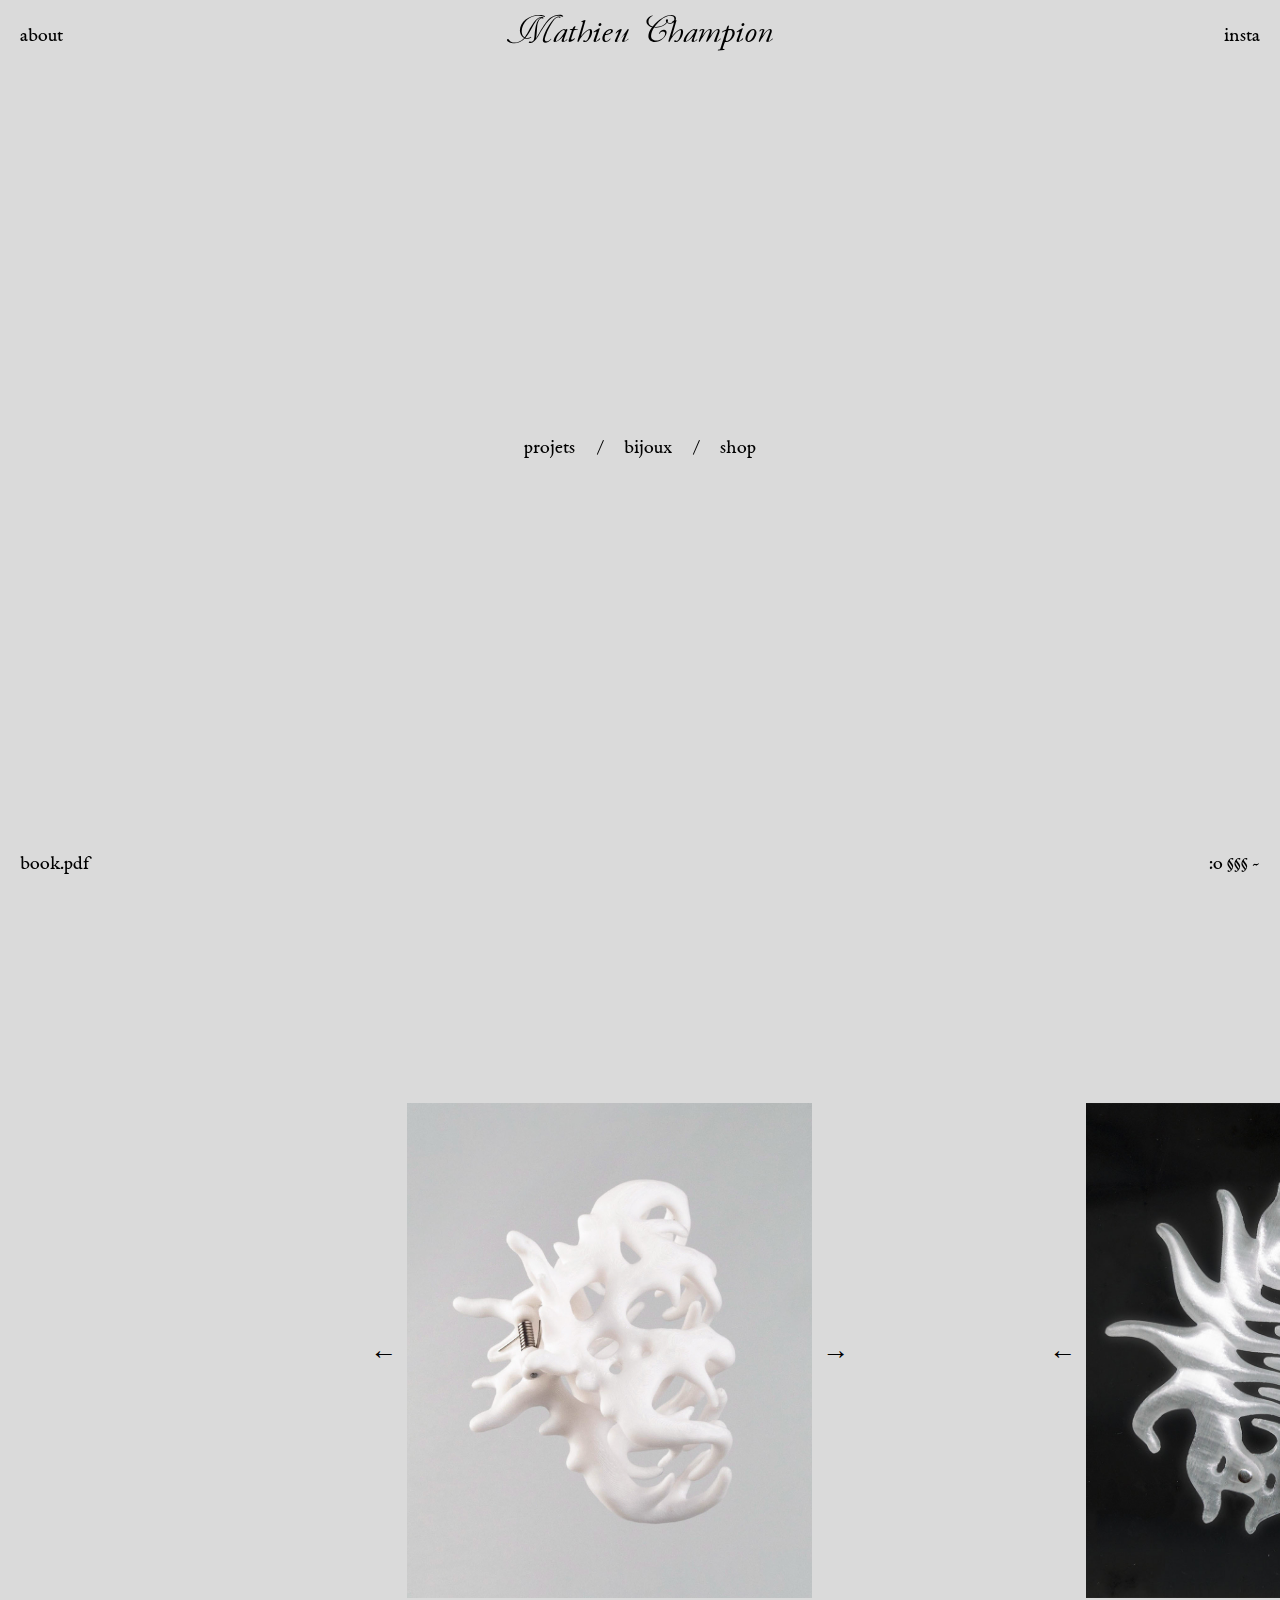
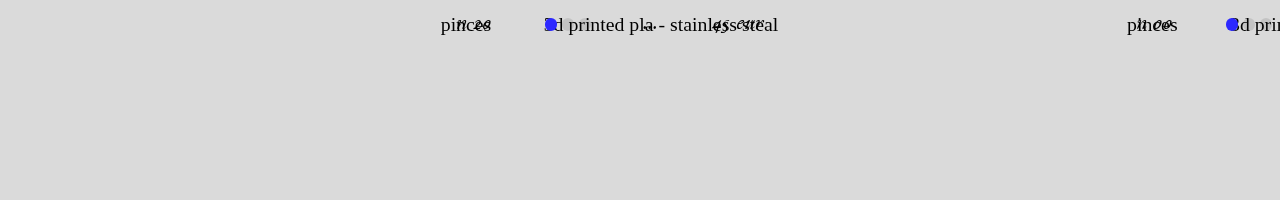
==== commit 25a21c28: "Add files via upload" ====
--- a/index.html
+++ b/index.html
@@ -16,10 +16,6 @@
     <!-- CSS -->
     <link rel="stylesheet" type="text/css" href="index.css">
 
-    <style>
-      @import url('https://fonts.googleapis.com/css2?family=Source+Sans+3:ital,wght@0,200..900;1,200..900&display=swap');
-      </style>
-      
   
     <!-- Javascript -->
     <!-- <script  type="text/javascript" src="assets/scripts/parts/vars.js"></script> -->
@@ -91,7 +87,7 @@
   <a class="imgprojets" id="imgi" href="meuble.html"><img class="miniature" id="miniai" src="image2/minia/11.png" alt=""></a>
   <a class="imgprojets" id="imga" href="unmilliard.html"><img class="miniature" id="miniaa" src="image2/minia/1.png" alt=""></a>
   <a class="imgprojets" id="imgb" href="premery.html"><img class="miniature" id="miniab" src="image2/minia/chapo2.png" alt=""></a>
-  <a class="imgprojets" id="imgc" href="daime.html"><img class="miniature" id="miniac" src="image2/minia/3.png" alt=""></a>
+  <a class="imgprojets" id="imgc" href="aieaieaie.html"><img class="miniature" id="miniac" src="image2/minia/3.png" alt=""></a>
   <a class="imgprojets" id="imgd" href="bol.html"><img class="miniature" id="miniad" src="image2/minia/4.png" alt=""></a>
   <a class="imgprojets" id="imge" href="aieaieaie.html"><img class="miniature" id="miniae" src="image2/minia/5.png" alt=""></a>
   <a class="imgprojets" id="imgf" href="ceinture.html"><img class="miniature" id="miniaf" src="image2/minia/8.png" alt=""></a>
@@ -166,10 +162,8 @@
               <div class="espacetop"></div>
               <div class="espacetop"></div>
 
-              <div class="order2">
-              <a class="order2text" href="https://ig.me/m/empochait_humain" target="_blank">to order or for any question <br> please contact @empochait_humain</a>
-              <p class="order2text"><br>  you don't find ur size ? also contact me,<br> we might find a solution :-)</p>
-              </div>
+              <a class="order2" href="https://ig.me/m/empochait_humain" target="_blank">to order or for any question <br> please contact @empochait_humain</a>
+
               <div class="carousel-containder">
                 <button class="carousel-arrow left" data-carousel-id="19">←</button>
                 <div class="carousel" id="carousel-20">
@@ -500,55 +494,7 @@
       </div>
 
       <div class="carousel-containder">
-        <button class="carousel-arrow left" data-carousel-id="17">←</button>
-        <div class="carousel" id="carousel-18">
-          <div class="carousel-track">
-            <div class="carousel-slide"><img src="video/18/18.jpg" ></div>
-            <div class="carousel-slide">
-               <video class="video" autoplay muted loop playsinline webkit-playsinline>  <source src="video/18/18.mp4" type="video/mp4"> <p>Your browser does not support the video tag.</p>  </video>                       
-            </div>
-          </div>
-        </div>
-        <button class="carousel-arrow right" data-carousel-id="17">→</button>
-        <div class="info" id="info2">
-          <p class="type">pendentif</p>
-          <p class="materiaux">argent 925 - spinelle</p>
-        </div>
-        <div class="info">
-          <p class="number">n 18</p>
-          <div class="carousel-indicators">
-            <div class="carousel-indicator active" data-index="0"></div>
-            <div class="carousel-indicator" data-index="1"></div>
-          </div>
-          <p class="size">...</p>
-          <p class="price">90 eur</p>
-        </div>
-      </div>
-
-      <!-- <div class="carousel-containder">
-        <button class="carousel-arrow left" data-carousel-id="14">←</button>
-        <div class="carousel" id="carousel-15">
-            <div class="carousel-slide">
-               <video class="video" autoplay muted loop playsinline webkit-playsinline>  <source src="video/15/15.mp4" type="video/mp4"> <p>Your browser does not support the video tag.</p>  </video>                       
-            </div>
-        </div>
-        <button class="carousel-arrow right" data-carousel-id="14">→</button>
-        <div class="info" id="info2">
-          <p class="type">pendentif</p>
-          <p class="materiaux">argent 925 - citrine</p>
-        </div>
-        <div class="info">
-          <p class="number">n 15</p>
-          <div class="carousel-indicators">
-            <div class="carousel-indicator active" data-index="0"></div>
-          </div>
-          <p class="size">...</p>
-          <p class="price">90 eur</p>
-        </div>
-      </div> -->
-
-      <div class="carousel-containder">
-        <button class="carousel-arrow left" data-carousel-id="16"></button>
+        <button class="carousel-arrow left" data-carousel-id="16">←</button>
         <div class="carousel" id="carousel-17">
           <div class="carousel-track">
             <div class="carousel-slide"><img src="video/16/16.jpg" ></div>
@@ -762,7 +708,7 @@
             <div class="carousel-indicator" data-index="1"></div>
             <div class="carousel-indicator" data-index="2"></div>
           </div>
-          <p class="size">size 54</p>
+          <p class="size">...</p>
           <p class="price">70 eur</p>
         </div>
       </div>
@@ -791,37 +737,12 @@
             <div class="carousel-indicator" data-index="1"></div>
             <div class="carousel-indicator" data-index="2"></div>
           </div>
-          <p class="size">57 - 59</p>
+          <p class="size">...</p>
           <p class="price">70 eur</p>
         </div>
       </div>
 
-
-      <div class="carousel-containder">
-        <button class="carousel-arrow left" data-carousel-id="22">←</button>
-        <div class="carousel" id="carousel-23">
-          <div class="carousel-track">
-            <div class="carousel-slide"><img src="video/23/23-1.jpg" ></div>
-            <div class="carousel-slide"><img src="video/23/23-2.jpg" ></div>
-            <div class="carousel-slide"><img src="video/23/23-3.jpg" ></div>
-          </div>
-        </div>
-        <button class="carousel-arrow right" data-carousel-id="22">→</button>
-        <div class="info" id="info2">
-          <p class="type">bague</p>
-          <p class="materiaux">argent 925</p>
-        </div>
-        <div class="info">
-          <p class="number">n 23</p>
-          <div class="carousel-indicators">
-            <div class="carousel-indicator active" data-index="0"></div>
-            <div class="carousel-indicator" data-index="1"></div>
-            <div class="carousel-indicator" data-index="2"></div>
-          </div>
-          <p class="size">54 - 57</p>
-          <p class="price">70 eur</p>
-        </div>
-      </div>
+      
 
 
       <div class="carousel-containder">
@@ -845,7 +766,7 @@
             <div class="carousel-indicator" data-index="1"></div>
             <div class="carousel-indicator" data-index="2"></div>
           </div>
-          <p class="size">size 54</p>
+          <p class="size">...</p>
           <p class="price">70 eur</p>
         </div>
       </div>
--- a/index.css
+++ b/index.css
@@ -9,13 +9,6 @@
     /* --text2-color: rgb(4, 0, 255); */
     
 }
-
-@font-face {
-    font-family:"arrow";
-    src: url(font/Source_Sans_3/static/SourceSans3-Regular.ttf);
-    font-style: normal;
-    font-weight: 100;
-} 
 
 @font-face {
     font-family:"typo1";
@@ -275,7 +268,7 @@
 .projectscontainer {
     position: absolute;
     top: 100vh;
-    height: 100%;
+    height: 100vh;
     width: 100vw;
     display: grid;
     grid-template-columns: repeat(5, 1fr);
@@ -499,6 +492,7 @@
 height: 100vw;
   }
 
+
   .carousel-arrow {
     position: relative;
     background-color: rgba(0, 0, 0, 0);
@@ -509,9 +503,6 @@
     font-size:3vh;
     pointer-events: all; 
     padding: 10px;
-
-    font-family: "arrow";
-   
   }
 
   .info{ 
@@ -521,21 +512,10 @@
     height: 7vh;
     display: flex;
     flex-direction: row;
-    justify-content: space-between;
+    justify-content: center;
     align-items: center;   
-    font-family: "typo1";
-}
-.price, .size, .number{         
-    font-family: "typo1";
-    font-size: 2.4vh;
-}
-#info2{
-    top: 16.5vh;
-    justify-content: space-between;
-}
-.type, .materiaux{
-    font-family: "typo1";
- }
+    gap: 15%;
+}
 
     /* Indicators */
     .carousel-indicators {
@@ -563,6 +543,24 @@
         background-color: var(--text2-color);
       }
 
+
+            .price{         
+                font-family: "typo1";
+                font-size: 2.4vh;
+                /* margin-left: 5%;  */ 
+            }
+            .number{ 
+                /* position: absolute;
+                top: 50%; left: 50%; 
+                transform: translate(-50%, -50%); */
+                font-family: "typo1";
+                font-size: 2.4vh;
+            }
+            .size{ 
+                font-family: "typo1";
+                font-size: 2.4vh;
+                /* margin-right: 5%; */
+            }
     
        
             .shopcontainer:hover + .order1 {  opacity: 1;  }
@@ -608,13 +606,13 @@
 
     display: flex;
     flex-direction: column;
-    row-gap: 0vw;
+    row-gap: 20vw;
     overflow-y: scroll; /* Désactive le défilement vertical */
     scrollbar-width: none; /* Pour Firefox */
     overflow-x: hidden;
   }
   .espacetop{
-    display: none;
+    height: 0vh;
   }
 
     .carousel {
@@ -622,12 +620,11 @@
         scrollbar-width: thin; 
        -webkit-overflow-scrolling: auto;
         position: relative;
-        width: 88%;
+        width: 80%;
         max-width: 600px; 
-        height: 105vw;
+        height: 100vw;
         overflow: hidden;
         scrollbar-width: none;   
-        margin-bottom: 30vw;
       }
 
     .carousel-track {
@@ -662,19 +659,15 @@
         .info {
         
             position: absolute;
-            top: 111.5vw;
+            top: 100vw;
             height: 8vw;
-            width: 82%;
+            width: 75%;
             display: flex;
             align-items: center;
             justify-content: space-between;
             flex-direction: row;
             z-index: 10;
           }
-          #info2{
-            top: 105.5vw;
-            justify-content: space-between;
-        }
 
         .carousel-indicators {
             position: relative;
@@ -696,27 +689,23 @@
           }
 
 
-    .price, .number, .size , .materiaux, .type {  font-size: 4.5vw; }
-
- 
+    .price{  font-size: 5vw; }
+    .number{ font-size: 5vw;}
+    .size{  font-size: 5vw; }
 
     .order1{display: none;}
     .order2 {
-        margin-top: 27vw;
         display: block;
+        font-family: "typo1";
+        color: var(--text2-color);
         word-wrap: unset;
         max-width: 80%;
         text-align: center;
         position: relative;
         left: 50%;
         transform: translatex(-50%);
-        font-size: 4vw;
-        margin-bottom: 10vw;
-    } 
-    .order2text
-    {
-        font-family: "typo1";
-        font-size: 4vw;
+        bottom: 2vh;
+        font-size: 5vw;
     } 
 }
 
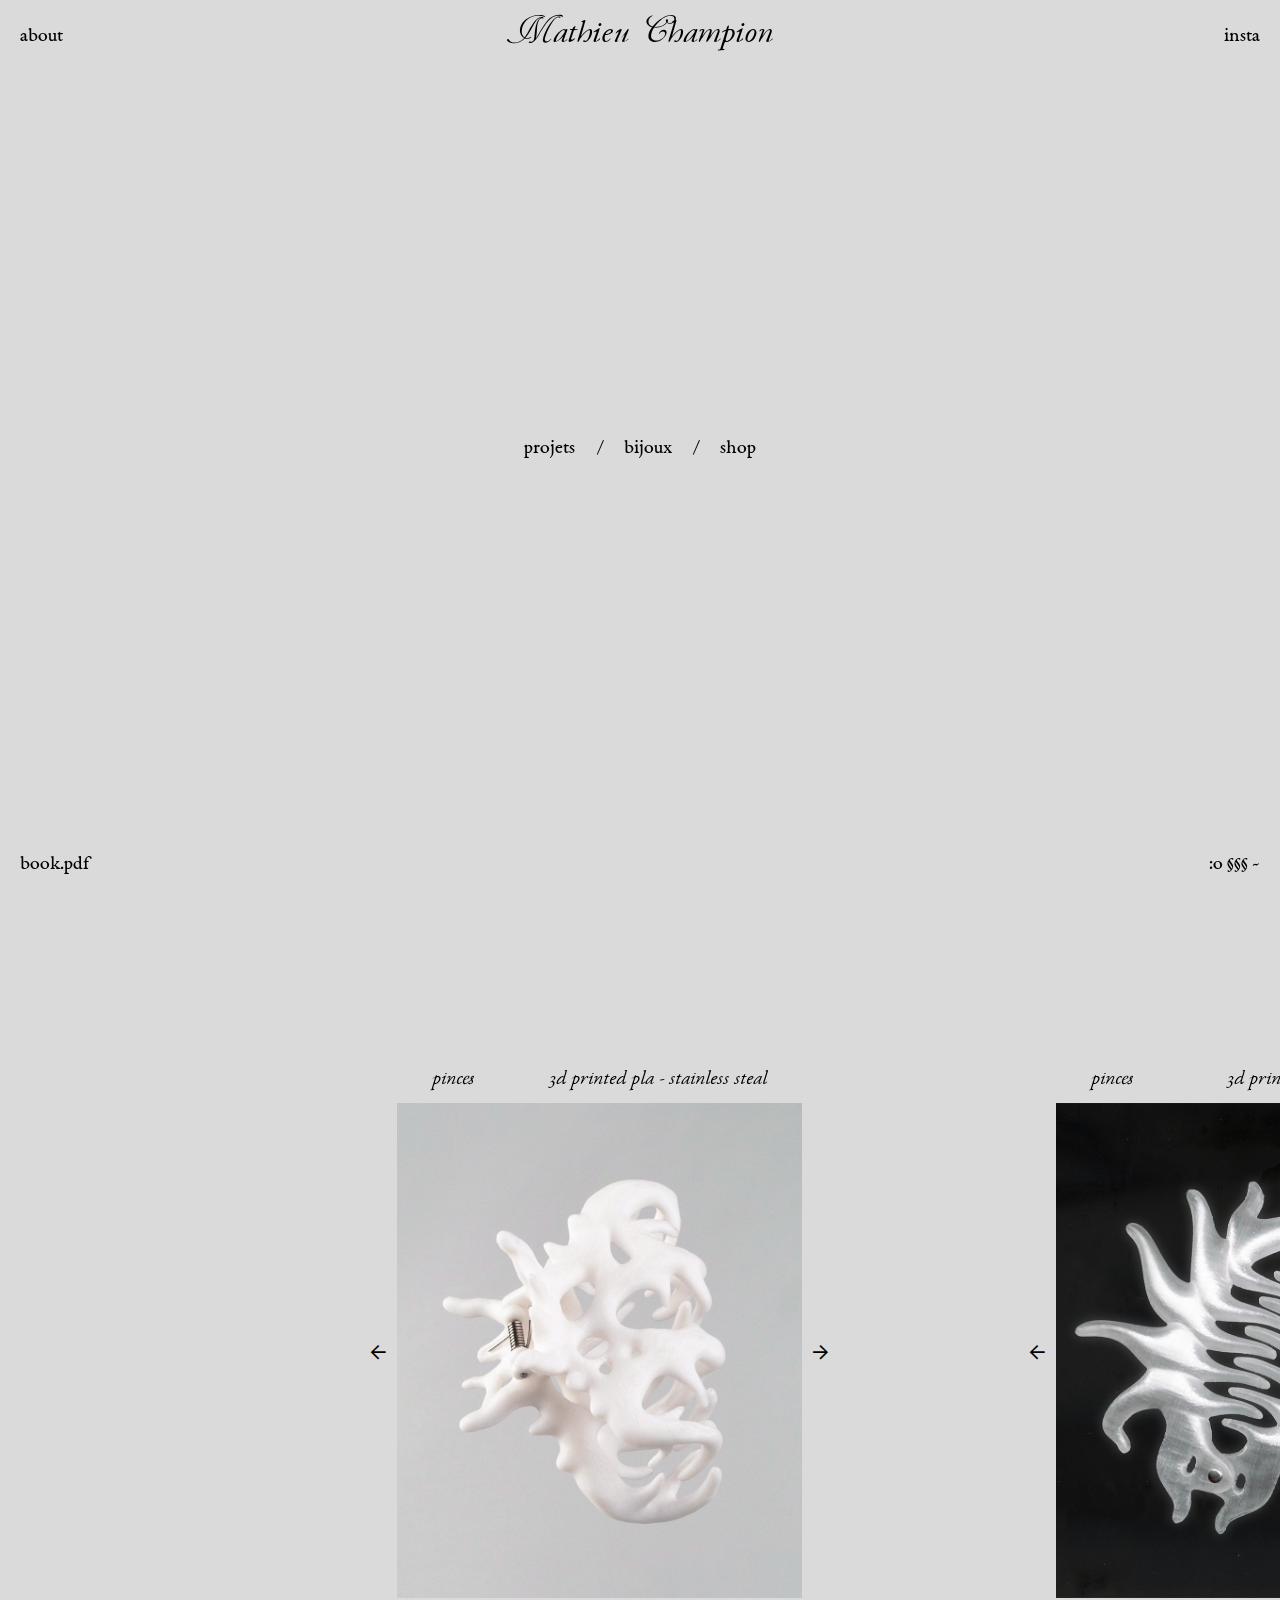
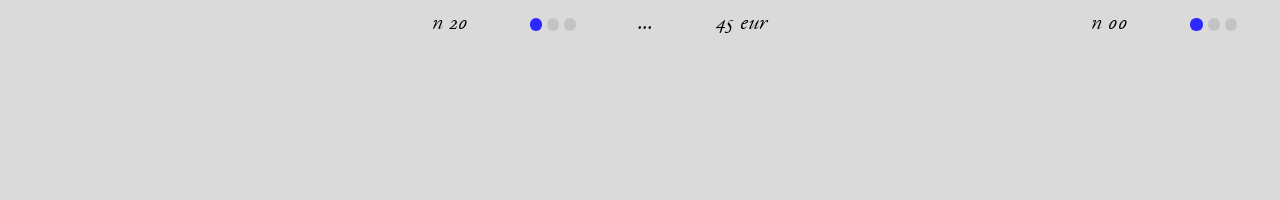
==== commit 1f94121a: "Add files via upload" ====
--- a/index.html
+++ b/index.html
@@ -15,12 +15,7 @@
 
     <!-- CSS -->
     <link rel="stylesheet" type="text/css" href="index.css">
-
   
-    <!-- Javascript -->
-    <!-- <script  type="text/javascript" src="assets/scripts/parts/vars.js"></script> -->
-
- 
   </head>
 
   <body id="body">
@@ -87,7 +82,7 @@
   <a class="imgprojets" id="imgi" href="meuble.html"><img class="miniature" id="miniai" src="image2/minia/11.png" alt=""></a>
   <a class="imgprojets" id="imga" href="unmilliard.html"><img class="miniature" id="miniaa" src="image2/minia/1.png" alt=""></a>
   <a class="imgprojets" id="imgb" href="premery.html"><img class="miniature" id="miniab" src="image2/minia/chapo2.png" alt=""></a>
-  <a class="imgprojets" id="imgc" href="aieaieaie.html"><img class="miniature" id="miniac" src="image2/minia/3.png" alt=""></a>
+  <a class="imgprojets" id="imgc" href="daime.html"><img class="miniature" id="miniac" src="image2/minia/3.png" alt=""></a>
   <a class="imgprojets" id="imgd" href="bol.html"><img class="miniature" id="miniad" src="image2/minia/4.png" alt=""></a>
   <a class="imgprojets" id="imge" href="aieaieaie.html"><img class="miniature" id="miniae" src="image2/minia/5.png" alt=""></a>
   <a class="imgprojets" id="imgf" href="ceinture.html"><img class="miniature" id="miniaf" src="image2/minia/8.png" alt=""></a>
@@ -162,14 +157,21 @@
               <div class="espacetop"></div>
               <div class="espacetop"></div>
 
-              <a class="order2" href="https://ig.me/m/empochait_humain" target="_blank">to order or for any question <br> please contact @empochait_humain</a>
-
+              <div class="order2">
+              <a class="order2text" href="https://ig.me/m/empochait_humain" target="_blank">to order or for any question <br> please contact @empochait_humain</a>
+              <p class="order2text"><br>  you don't find ur size ? also contact me,<br> we might find a solution :-)</p>
+              </div>
               <div class="carousel-containder">
                 <button class="carousel-arrow left" data-carousel-id="19">←</button>
                 <div class="carousel" id="carousel-20">
                   <div class="carousel-track">
                     <div class="carousel-slide"><img src="video/20/20-1.jpg"></div>
-                    <div class="carousel-slide"> <video class="video" autoplay muted loop playsinline webkit-playsinline>  <source src="video/20/20.mp4" type="video/mp4"> <p>Your browser does not support the video tag.</p>  </video>   </div>
+                    <div class="carousel-slide"> 
+                      <video class="video" autoplay muted loop playsinline webkit-playsinline>  
+                        <source src="video/20/20.mp4" type="video/mp4"> 
+                        <p>Your browser does not support the video tag.</p>  
+                      </video>   
+                    </div>
                     <div class="carousel-slide"><img src="video/20/20-2.jpg"></div>
                   </div>
                 </div>
@@ -494,7 +496,55 @@
       </div>
 
       <div class="carousel-containder">
-        <button class="carousel-arrow left" data-carousel-id="16">←</button>
+        <button class="carousel-arrow left" data-carousel-id="17">←</button>
+        <div class="carousel" id="carousel-18">
+          <div class="carousel-track">
+            <div class="carousel-slide"><img src="video/18/18.jpg" ></div>
+            <div class="carousel-slide">
+               <video class="video" autoplay muted loop playsinline webkit-playsinline>  <source src="video/18/18.mp4" type="video/mp4"> <p>Your browser does not support the video tag.</p>  </video>                       
+            </div>
+          </div>
+        </div>
+        <button class="carousel-arrow right" data-carousel-id="17">→</button>
+        <div class="info" id="info2">
+          <p class="type">pendentif</p>
+          <p class="materiaux">argent 925 - spinelle</p>
+        </div>
+        <div class="info">
+          <p class="number">n 18</p>
+          <div class="carousel-indicators">
+            <div class="carousel-indicator active" data-index="0"></div>
+            <div class="carousel-indicator" data-index="1"></div>
+          </div>
+          <p class="size">...</p>
+          <p class="price">90 eur</p>
+        </div>
+      </div>
+
+      <!-- <div class="carousel-containder">
+        <button class="carousel-arrow left" data-carousel-id="14">←</button>
+        <div class="carousel" id="carousel-15">
+            <div class="carousel-slide">
+               <video class="video" autoplay muted loop playsinline webkit-playsinline>  <source src="video/15/15.mp4" type="video/mp4"> <p>Your browser does not support the video tag.</p>  </video>                       
+            </div>
+        </div>
+        <button class="carousel-arrow right" data-carousel-id="14">→</button>
+        <div class="info" id="info2">
+          <p class="type">pendentif</p>
+          <p class="materiaux">argent 925 - citrine</p>
+        </div>
+        <div class="info">
+          <p class="number">n 15</p>
+          <div class="carousel-indicators">
+            <div class="carousel-indicator active" data-index="0"></div>
+          </div>
+          <p class="size">...</p>
+          <p class="price">90 eur</p>
+        </div>
+      </div> -->
+
+      <div class="carousel-containder">
+        <button class="carousel-arrow left" data-carousel-id="16"></button>
         <div class="carousel" id="carousel-17">
           <div class="carousel-track">
             <div class="carousel-slide"><img src="video/16/16.jpg" ></div>
@@ -708,7 +758,7 @@
             <div class="carousel-indicator" data-index="1"></div>
             <div class="carousel-indicator" data-index="2"></div>
           </div>
-          <p class="size">...</p>
+          <p class="size">size 54</p>
           <p class="price">70 eur</p>
         </div>
       </div>
@@ -737,12 +787,37 @@
             <div class="carousel-indicator" data-index="1"></div>
             <div class="carousel-indicator" data-index="2"></div>
           </div>
-          <p class="size">...</p>
+          <p class="size">57 - 59</p>
           <p class="price">70 eur</p>
         </div>
       </div>
 
-      
+
+      <div class="carousel-containder">
+        <button class="carousel-arrow left" data-carousel-id="22">←</button>
+        <div class="carousel" id="carousel-23">
+          <div class="carousel-track">
+            <div class="carousel-slide"><img src="video/23/23-1.jpg" ></div>
+            <div class="carousel-slide"><img src="video/23/23-2.jpg" ></div>
+            <div class="carousel-slide"><img src="video/23/23-3.jpg" ></div>
+          </div>
+        </div>
+        <button class="carousel-arrow right" data-carousel-id="22">→</button>
+        <div class="info" id="info2">
+          <p class="type">bague</p>
+          <p class="materiaux">argent 925</p>
+        </div>
+        <div class="info">
+          <p class="number">n 23</p>
+          <div class="carousel-indicators">
+            <div class="carousel-indicator active" data-index="0"></div>
+            <div class="carousel-indicator" data-index="1"></div>
+            <div class="carousel-indicator" data-index="2"></div>
+          </div>
+          <p class="size">54 - 57</p>
+          <p class="price">70 eur</p>
+        </div>
+      </div>
 
 
       <div class="carousel-containder">
@@ -766,7 +841,7 @@
             <div class="carousel-indicator" data-index="1"></div>
             <div class="carousel-indicator" data-index="2"></div>
           </div>
-          <p class="size">...</p>
+          <p class="size">size 54</p>
           <p class="price">70 eur</p>
         </div>
       </div>
@@ -1472,6 +1547,26 @@
 
 
 
+
+
+
+
+
+
+
+// muted video
+
+
+document.addEventListener('DOMContentLoaded', () => {
+  const video = document.querySelector('video');
+  video.muted = true; // Force mute
+  video.play().catch((error) => {
+    console.error('Autoplay failed:', error);
+  });
+});
+
+
+
     </script>
 </html>
 
--- a/index.css
+++ b/index.css
@@ -9,6 +9,13 @@
     /* --text2-color: rgb(4, 0, 255); */
     
 }
+
+@font-face {
+    font-family:"arrow";
+    src: url(font/Source_Sans_3/static/SourceSans3-Regular.ttf);
+    font-style: normal;
+    font-weight: 100;
+} 
 
 @font-face {
     font-family:"typo1";
@@ -360,13 +367,13 @@
         height: auto;
     }
 
-    #imga{grid-row:4/5; grid-column: 3/4;  rotate: 20deg;  scale: 1; top: 110%;}                                          #miniaa{width: 6.5vw;}
-    #imgb{grid-row:5/5; grid-column: 2/3;  rotate: -7deg;  scale: 1;  left: 30%; top: 80%;}                                          #miniab{width: 5vw;}
+    #imga{grid-row:4/5; grid-column: 3/4;  rotate: 20deg;  scale: 1; top: 110%;}                               #miniaa{width: 6.5vw;}
+    #imgb{grid-row:5/5; grid-column: 2/3;  rotate: -7deg;  scale: 1;  left: 30%; top: 80%;}                    #miniab{width: 5vw;}
     #imgc{grid-row:3/5; grid-column: 1/3;  rotate: -8deg;   scale: 1; top: 60%; left: 60%;}                    #miniac{width: 5vw;}
-    #imgd{grid-row:1/3; grid-column: 3/4;  rotate: -12deg; scale: 1; left: 60%; top: 60%;}                                          #miniad{width: 6vw;}
+    #imgd{grid-row:1/3; grid-column: 3/4;  rotate: -12deg; scale: 1; left: 60%; top: 60%;}                     #miniad{width: 6vw;}
     #imge{grid-row:4/5; grid-column: 4/6;  rotate: -7deg;  scale: 1;}                                          #miniae{width: 5vw;}
-    #imgf{grid-row:2/3; grid-column: 4/5;  rotate: 20deg;   scale: 1; top: 60%; left: 90%;}                               #miniaf{width: 6vw;}
-    #imgg{grid-row:3/4; grid-column: 3/4;  rotate: 13deg;  scale: 1; top: 50%;  left: 100%;}                             #miniag{width: 7vw;}
+    #imgf{grid-row:2/3; grid-column: 4/5;  rotate: 20deg;   scale: 1; top: 60%; left: 90%;}                    #miniaf{width: 6vw;}
+    #imgg{grid-row:3/4; grid-column: 3/4;  rotate: 13deg;  scale: 1; top: 50%;  left: 100%;}                   #miniag{width: 7vw;}
     #imgh{grid-row:5/6; grid-column: 4/6;  rotate: 20deg;  scale: 1; top: 110%; left: 30%;}                    #miniah{width: 4.5vw;}
     #imgi{grid-row:1/3; grid-column: 2/3;  rotate: -20deg;  scale: 1; top: 90%; left: 30%;}                    #miniai{width: 5vw;}
 
@@ -492,7 +499,6 @@
 height: 100vw;
   }
 
-
   .carousel-arrow {
     position: relative;
     background-color: rgba(0, 0, 0, 0);
@@ -503,6 +509,9 @@
     font-size:3vh;
     pointer-events: all; 
     padding: 10px;
+
+    font-family: "arrow";
+   
   }
 
   .info{ 
@@ -512,10 +521,21 @@
     height: 7vh;
     display: flex;
     flex-direction: row;
-    justify-content: center;
+    justify-content: space-between;
     align-items: center;   
-    gap: 15%;
-}
+    font-family: "typo1";
+}
+.price, .size, .number{         
+    font-family: "typo1";
+    font-size: 2.4vh;
+}
+#info2{
+    top: 16.5vh;
+    justify-content: space-between;
+}
+.type, .materiaux{
+    font-family: "typo1";
+ }
 
     /* Indicators */
     .carousel-indicators {
@@ -543,24 +563,6 @@
         background-color: var(--text2-color);
       }
 
-
-            .price{         
-                font-family: "typo1";
-                font-size: 2.4vh;
-                /* margin-left: 5%;  */ 
-            }
-            .number{ 
-                /* position: absolute;
-                top: 50%; left: 50%; 
-                transform: translate(-50%, -50%); */
-                font-family: "typo1";
-                font-size: 2.4vh;
-            }
-            .size{ 
-                font-family: "typo1";
-                font-size: 2.4vh;
-                /* margin-right: 5%; */
-            }
     
        
             .shopcontainer:hover + .order1 {  opacity: 1;  }
@@ -606,13 +608,13 @@
 
     display: flex;
     flex-direction: column;
-    row-gap: 20vw;
+    row-gap: 0vw;
     overflow-y: scroll; /* Désactive le défilement vertical */
     scrollbar-width: none; /* Pour Firefox */
     overflow-x: hidden;
   }
   .espacetop{
-    height: 0vh;
+    display: none;
   }
 
     .carousel {
@@ -620,11 +622,12 @@
         scrollbar-width: thin; 
        -webkit-overflow-scrolling: auto;
         position: relative;
-        width: 80%;
+        width: 88%;
         max-width: 600px; 
-        height: 100vw;
+        height: 105vw;
         overflow: hidden;
         scrollbar-width: none;   
+        margin-bottom: 30vw;
       }
 
     .carousel-track {
@@ -659,15 +662,19 @@
         .info {
         
             position: absolute;
-            top: 100vw;
+            top: 111.5vw;
             height: 8vw;
-            width: 75%;
+            width: 82%;
             display: flex;
             align-items: center;
             justify-content: space-between;
             flex-direction: row;
             z-index: 10;
           }
+          #info2{
+            top: 105.5vw;
+            justify-content: space-between;
+        }
 
         .carousel-indicators {
             position: relative;
@@ -689,23 +696,27 @@
           }
 
 
-    .price{  font-size: 5vw; }
-    .number{ font-size: 5vw;}
-    .size{  font-size: 5vw; }
+    .price, .number, .size , .materiaux, .type {  font-size: 4.5vw; }
+
+ 
 
     .order1{display: none;}
     .order2 {
+        margin-top: 27vw;
         display: block;
-        font-family: "typo1";
-        color: var(--text2-color);
         word-wrap: unset;
         max-width: 80%;
         text-align: center;
         position: relative;
         left: 50%;
         transform: translatex(-50%);
-        bottom: 2vh;
-        font-size: 5vw;
+        font-size: 4vw;
+        margin-bottom: 10vw;
+    } 
+    .order2text
+    {
+        font-family: "typo1";
+        font-size: 4vw;
     } 
 }
 
@@ -770,55 +781,12 @@
 
     }
 
-/* .projetsname2{
-    position: fixed;
-    bottom: 3vh;
-    left: 50vw;
-    transform: translate(-50%,-50%);
-    text-align: center;
-    color: var(--text2-color);
-font-family: "typo1";
-    opacity: 0;
-}
-
-#carroussela:hover ~ #a2 {  opacity: 1;  }
-#carrousselb:hover ~ #b2 {  opacity: 1;  }
-#carrousselc:hover ~ #c2 {  opacity: 1;  }
-#carrousseld:hover ~ #d2 {  opacity: 1;  }
-#carroussele:hover ~ #e2 {  opacity: 1;  }
-#carrousself:hover ~ #f2 {  opacity: 1;  }
-#carrousselg:hover ~ #g2 {  opacity: 1;  }
-#carrousselh:hover ~ #h2 {  opacity: 1;  }
-#carrousseli:hover ~ #i2 {  opacity: 1;  } */
-
-
-
-/* @font-face {
-    font-family:"typo1";
-    src: url(font/Francesco-Italic-Trial.otf);
-    font-style: normal;
-    font-weight: 100;
-} 
-
-@font-face {
-    font-family:"typo2";
-    src: url(font/Francesco-Regular-Trial.otf);
-    font-style: normal;
-    font-weight: 100;
-}
-
-@font-face {
-    font-family:"typo3";
-    src: url(font/EBGaramond12-Regular.ttf);
-    font-style: normal;
-    font-weight: 100;
-}  */
-
-
-
-
-
-
-
-
-
+
+
+
+
+
+
+
+
+
